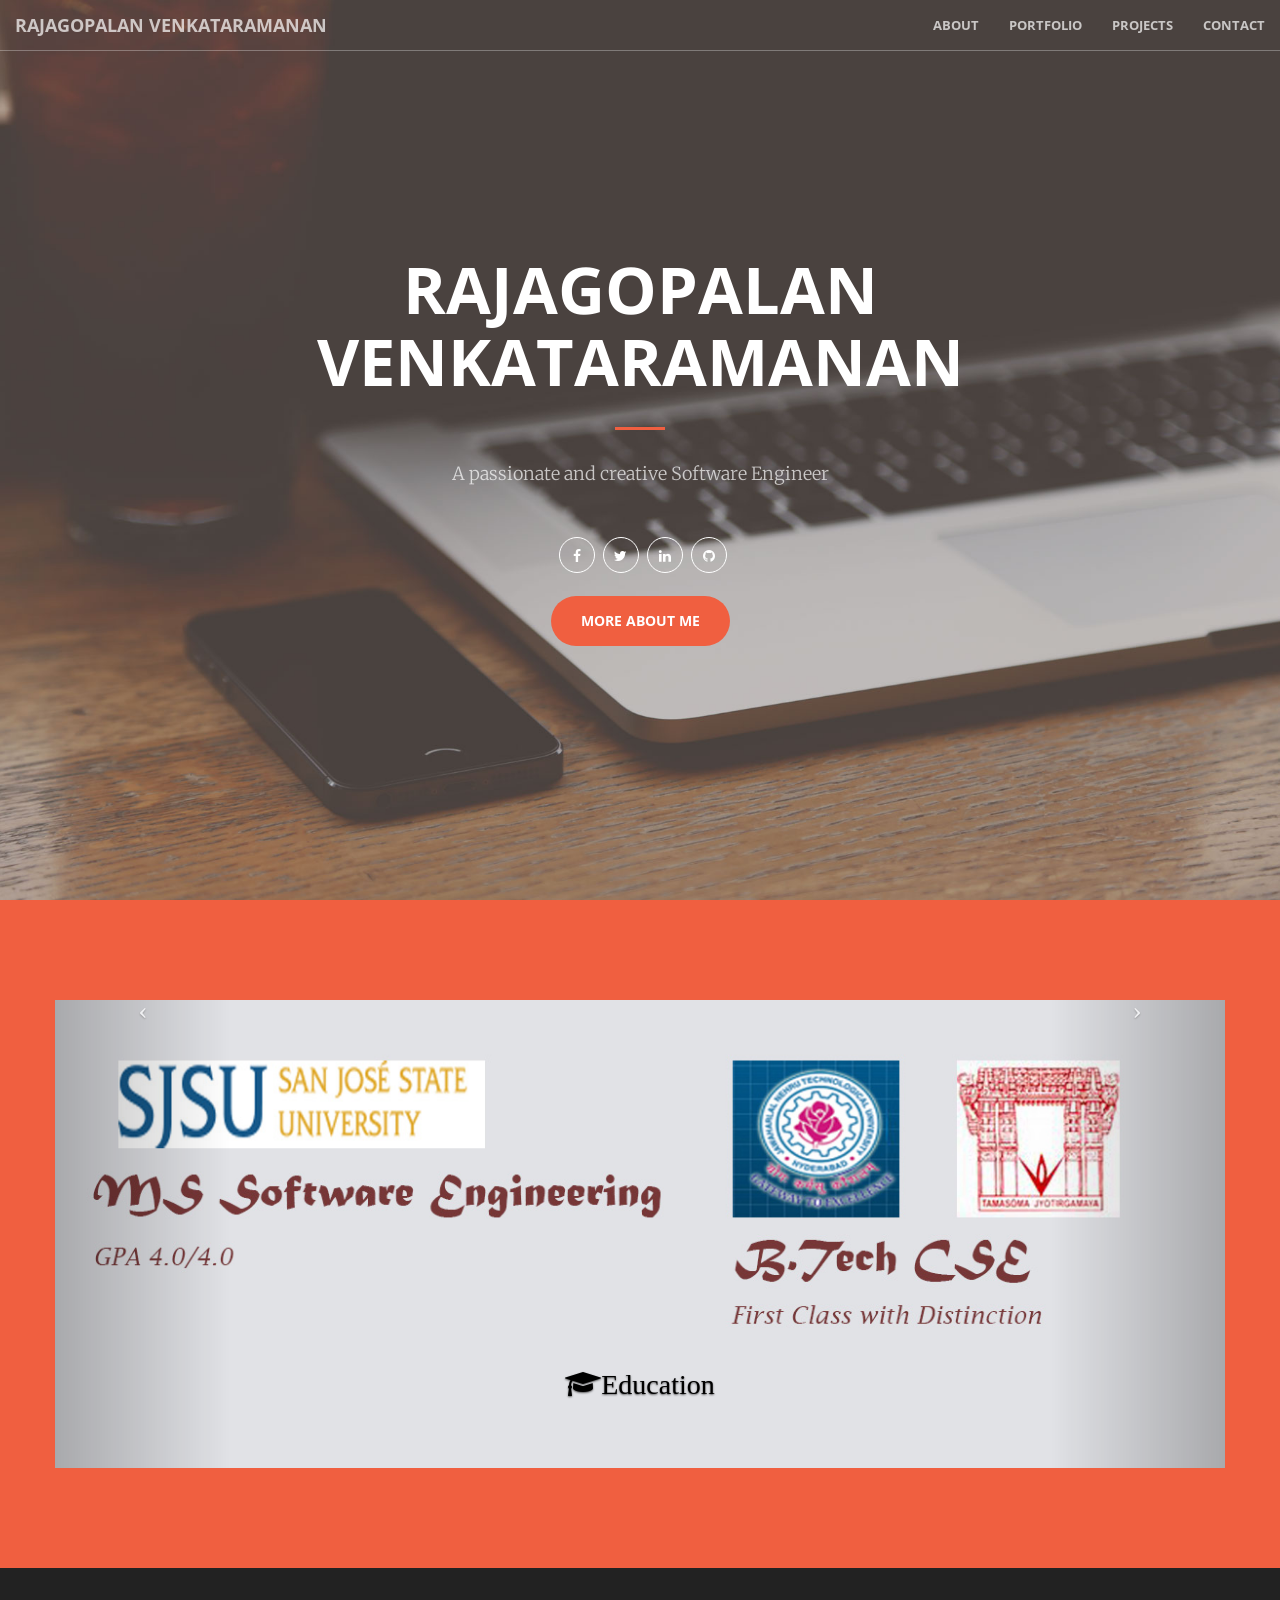
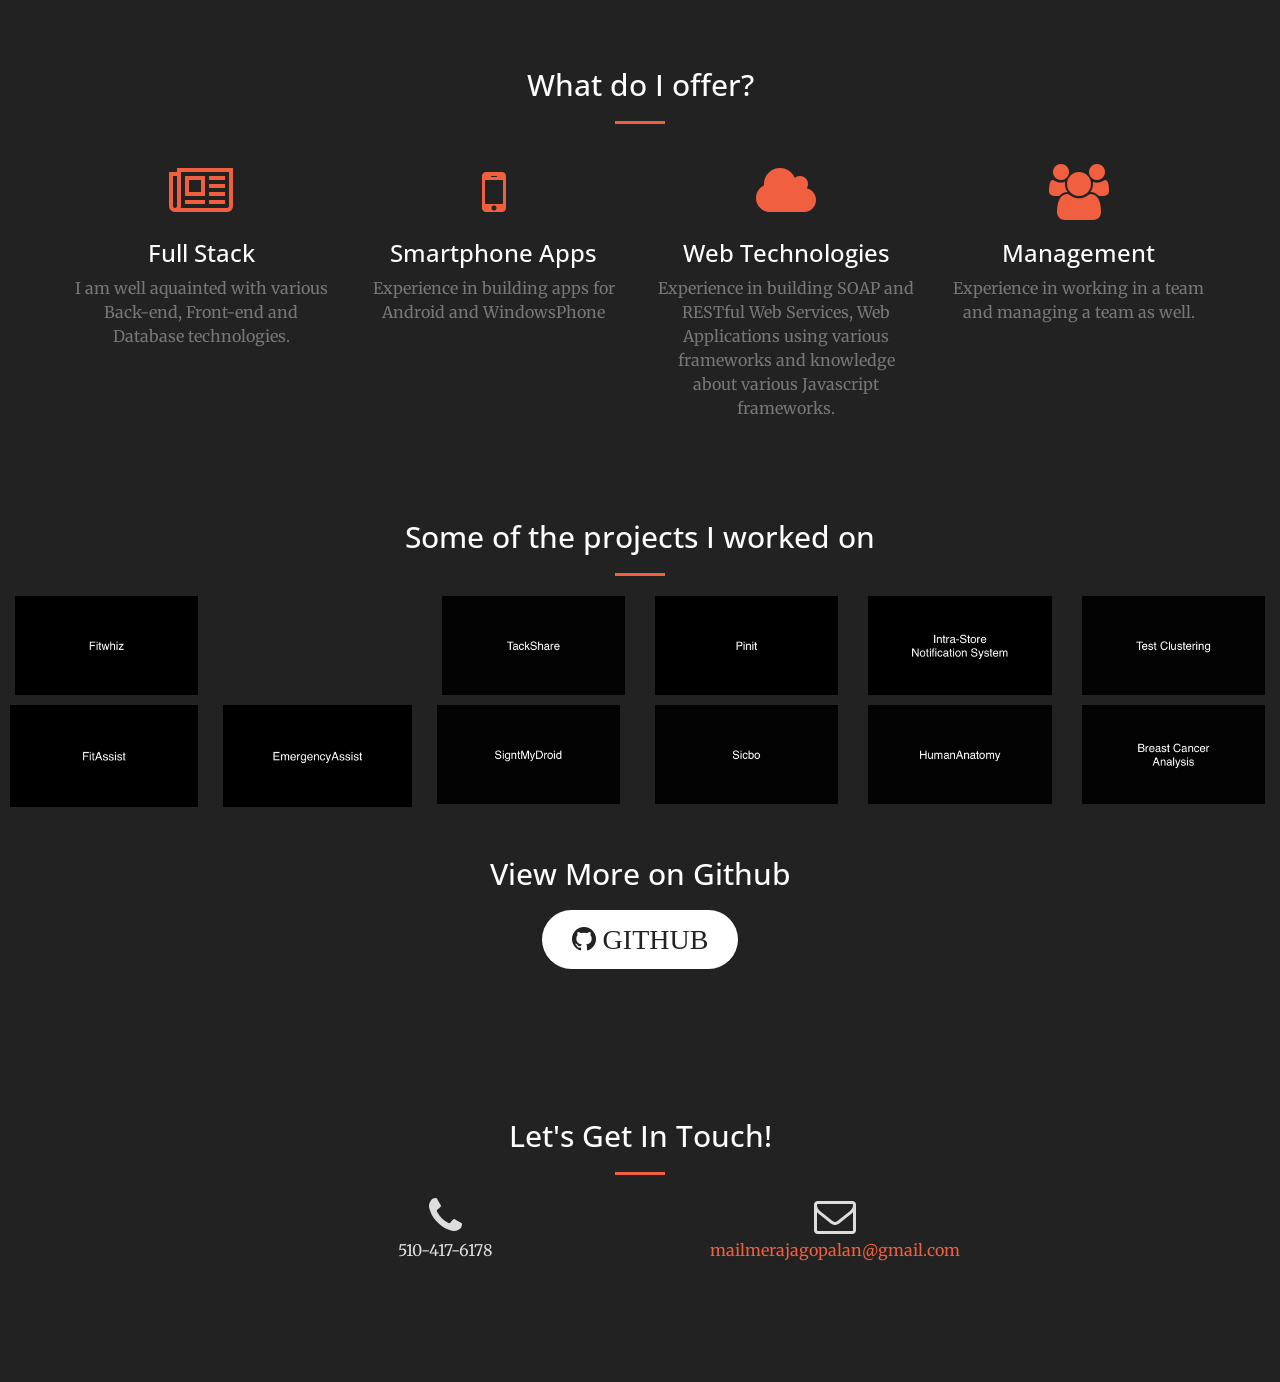
==== staging/index.html @ a541f589 "Re-designing the look and feed. Version 1" ====
<!DOCTYPE html>
<html lang="en">

<head>

    <meta charset="utf-8">
    <meta http-equiv="X-UA-Compatible" content="IE=edge">
    <meta name="viewport" content="width=device-width, initial-scale=1">
    <meta name="description" content="">
    <meta name="author" content="">

    <title>Rajagopalan Venkataramanan</title>

    <!-- Bootstrap Core CSS -->
    <link rel="stylesheet" href="css/bootstrap.min.css" type="text/css">
    <link rel="stylesheet" href="css/templatemo_style.css" type="text/css">
    <link rel="stylesheet" type="text/css" href="css/shadowbox.css">
    <script type="text/javascript" src="js/shadowbox.js"></script>
    <!-- Custom Fonts -->
    <link href='http://fonts.googleapis.com/css?family=Open+Sans:300italic,400italic,600italic,700italic,800italic,400,300,600,700,800' rel='stylesheet' type='text/css'>
    <link href='http://fonts.googleapis.com/css?family=Merriweather:400,300,300italic,400italic,700,700italic,900,900italic' rel='stylesheet' type='text/css'>
    <link rel="stylesheet" href="font-awesome/css/font-awesome.min.css" type="text/css">

    <!-- Plugin CSS -->
    <link rel="stylesheet" href="css/animate.min.css" type="text/css">

    <!-- Custom CSS -->
    <link rel="stylesheet" href="css/creative.css" type="text/css">

    <!-- HTML5 Shim and Respond.js IE8 support of HTML5 elements and media queries -->
    <!-- WARNING: Respond.js doesn't work if you view the page via file:// -->
    <!--[if lt IE 9]>
        <script src="https://oss.maxcdn.com/libs/html5shiv/3.7.0/html5shiv.js"></script>
        <script src="https://oss.maxcdn.com/libs/respond.js/1.4.2/respond.min.js"></script>
    <![endif]-->
    <script type="text/javascript">
    $(document).ready(function() {
        // Activate carousel
        $("#carousel-about").carousel();
    });
     </script>
    <script type="text/javascript">
        Shadowbox.init();
    </script>

</head>

<body id="page-top">

    <nav id="mainNav" class="navbar navbar-default navbar-fixed-top">
        <div class="container-fluid">
            <!-- Brand and toggle get grouped for better mobile display -->
            <div class="navbar-header">
                <button type="button" class="navbar-toggle collapsed" data-toggle="collapse" data-target="#bs-example-navbar-collapse-1">
                    <span class="sr-only">Toggle navigation</span>
                    <span class="icon-bar"></span>
                    <span class="icon-bar"></span>
                    <span class="icon-bar"></span>
                </button>
                <a class="navbar-brand page-scroll" href="#page-top">Rajagopalan Venkataramanan</a>
            </div>

            <!-- Collect the nav links, forms, and other content for toggling -->
            <div class="collapse navbar-collapse" id="bs-example-navbar-collapse-1">
                <ul class="nav navbar-nav navbar-right">
                    <li>
                        <a class="page-scroll" href="#about">About</a>
                    </li>
                    <li>
                        <a class="page-scroll" href="#services">Portfolio</a>
                    </li>
                    <li>
                        <a class="page-scroll" href="#portfolio">Projects</a>
                    </li>
                    <li>
                        <a class="page-scroll" href="#contact">Contact</a>
                    </li>
                </ul>
            </div>
            <!-- /.navbar-collapse -->
        </div>
        <!-- /.container-fluid -->
    </nav>

    <header>
        <div class="header-content">
            <div class="header-content-inner">
                <h1>Rajagopalan Venkataramanan</h1>
                <hr>
                <p>A passionate and creative Software Engineer</p>
                <div class="social-icons-footer">
                    <ul>
                        <li><a href="https://www.facebook.com/raj.vrg" target="new" class="fa fa-facebook"></a></li>
                        <li><a href="https://twitter.com/raj_vrg" target="new" class="fa fa-twitter"></a></li>
                        <li><a href="https://www.linkedin.com/in/kcvrgopal" target="new" class="fa fa-linkedin"></a></li>
                        <li><a href="https://github.com/kcvrgopal" target="new" class="fa fa-github"></a></li>
                    </ul>
                </div>
                <br>
                <a href="#about" class="btn btn-primary btn-xl page-scroll">More about me</a>
            </div>
        </div>
    </header>

    <section class="bg-primary" id="about">
        <div class="container">
            <div class="row">
                <!--<div class="col-lg-8 col-lg-offset-2 text-center">
                    <h2 class="section-heading">Something about me</h2>
                    <hr class="light">
                    <p class="text-faded">test</p>
                    <a href="#" class="btn btn-default btn-xl">Get Started!</a>
                </div>-->
                <!--  Carousel - consult the Twitter Bootstrap docs at
      http://twitter.github.com/bootstrap/javascript.html#carousel -->
                <div id="carousel-about" class="carousel slide"><!-- class of slide for animation -->
                    <div class="carousel-inner">
                        <div class="item active"><!-- class of active since it's the first item -->
                            <img src="./img/car1.jpg" alt="" />
                            <div class="carousel-caption">
                                <p style="color: #000000" class="fa fa-2x fa-graduation-cap">Education</p>
                            </div>
                        </div>
                        <div class="item">
                            <img src="./img/car2.jpg" alt="" />
                            <div class="carousel-caption">
                                <p style="color: #000000" class="fa fa-2x fa-briefcase">Professional Work</p>
                            </div>
                        </div>
                        <div class="item">
                            <img src="http://placehold.it/1200x480" alt="" />
                            <div class="carousel-caption">
                                <p>Technologies</p>
                            </div>
                        </div>
                        <div class="item">
                            <img src="http://placehold.it/1200x480" alt="" />
                            <div class="carousel-caption">
                                <p>Some more technologies</p>
                            </div>
                        </div>
                    </div><!-- /.carousel-inner -->
                    <!--  Next and Previous controls below
                          href values must reference the id for this carousel -->
                    <a class="carousel-control left" href="#carousel-about" data-slide="prev">&lsaquo;</a>
                    <a class="carousel-control right" href="#carousel-about" data-slide="next">&rsaquo;</a>
                </div><!-- /.carousel -->
            </div>
        </div>
    </section>

    <section id="services">
        <div class="container">
            <div class="row">
                <div class="col-lg-12 text-center">
                    <h2 class="section-heading">What do I offer?</h2>
                    <hr class="primary">
                </div>
            </div>
        </div>
        <div class="container">
            <div class="row">
                <div class="col-lg-3 col-md-6 text-center">
                    <div class="service-box">
                        <i class="fa fa-4x fa-newspaper-o wow bounceIn text-primary"></i>
                        <h3>Full Stack</h3>
                        <p class="text-muted">I am well aquainted with various Back-end, Front-end and Database technologies.</p>
                    </div>
                </div>
                <div class="col-lg-3 col-md-6 text-center">
                    <div class="service-box">
                        <i class="fa fa-4x  fa-mobile wow bounceIn text-primary" data-wow-delay=".1s"></i>
                        <h3>Smartphone Apps</h3>
                        <p class="text-muted">Experience in building apps for Android and WindowsPhone</p>
                    </div>
                </div>
                <div class="col-lg-3 col-md-6 text-center">
                    <div class="service-box">
                        <i class="fa fa-4x fa-cloud wow bounceIn text-primary" data-wow-delay=".2s"></i>
                        <h3>Web Technologies</h3>
                        <p class="text-muted">Experience in building SOAP and RESTful Web Services, Web Applications using various frameworks and knowledge about various Javascript frameworks.</p>
                    </div>
                </div>
                <div class="col-lg-3 col-md-6 text-center">
                    <div class="service-box">
                        <i class="fa fa-4x fa-users wow bounceIn text-primary" data-wow-delay=".3s"></i>
                        <h3>Management</h3>
                        <p class="text-muted">Experience in working in a team and managing a team as well. </p>
                    </div>
                </div>
            </div>
        </div>
    </section>

    <section class="no-padding" id="portfolio">
        <div class="container-fluid">
            <div class="row">
                <div class="col-lg-12 text-center">
                    <h2 class="section-heading">Some of the projects I worked on</h2>
                    <hr class="text-primary"/>
                </div>
            </div>
            <div class="row">
                <div class="col-lg-2 col-sm-3">
                    <a href="#fitwhiz" class="portfolio-box" rel="shadowbox">
                        <img src="img/portfolio/placeholder.gif" class="img-responsive" alt="">
                        <div class="portfolio-box-caption">
                            <div class="portfolio-box-caption-content">
                                <div class="project-category text-faded">
                                    Health Application
                                </div>
                                <div class="project-name">
                                    Fitwhiz
                                </div>
                            </div>
                        </div>
                    </a>
                </div>
                <div class="col-lg-2 col-sm-3">
                    <a href="#mooc" rel="shadowbox" class="portfolio-box">
                       <img src="img/portfolio/mooc.gif" class="img-responsive" alt="">
                        <div class="portfolio-box-caption">
                            <div class="portfolio-box-caption-content">
                                <div class="project-category text-faded">
                                    Enterprise Software
                                </div>
                                <div class="project-name">
                                    MOOC
                                </div>
                            </div>
                        </div>
                    </a>
                </div>
                <div class="col-lg-2 col-sm-3">
                    <a rel="shadowbox" href="#tackshare" class="portfolio-box">
                        <img src="img/portfolio/tackshare.png" class="img-responsive" alt="">
                        <div class="portfolio-box-caption">
                            <div class="portfolio-box-caption-content">
                                <div class="project-category text-faded">
                                    Web Application
                                </div>
                                <div class="project-name">
                                    TackShare
                                </div>
                            </div>
                        </div>
                    </a>
                </div>
                <div class="col-lg-2 col-sm-3">
                    <a rel="shadowbox" href="#pinit" class="portfolio-box">
                        <img src="img/portfolio/pinit.gif" class="img-responsive" alt="">
                        <div class="portfolio-box-caption">
                            <div class="portfolio-box-caption-content">
                                <div class="project-category text-faded">
                                    Web Service
                                </div>
                                <div class="project-name">
                                    Pinit
                                </div>
                            </div>
                        </div>
                    </a>
                </div>
                <div class="col-lg-2 col-sm-3">
                    <a rel="shadowbox" href="#isns" class="portfolio-box">
                        <img src="img/portfolio/isns.gif" class="img-responsive" alt="">
                        <div class="portfolio-box-caption">
                            <div class="portfolio-box-caption-content">
                                <div class="project-category text-faded">
                                    Web Application
                                </div>
                                <div class="project-name">
                                    ISNS
                                </div>
                            </div>
                        </div>
                    </a>
                </div>
                <div class="col-lg-2 col-sm-3">
                    <a rel="shadowbox" href="#cluster" class="portfolio-box">
                        <img src="img/portfolio/cluster.png" class="img-responsive" alt="">
                        <div class="portfolio-box-caption">
                            <div class="portfolio-box-caption-content">
                                <div class="project-category text-faded">
                                    Data Analytics
                                </div>
                                <div class="project-name">
                                    Text Clustering Analysis and Evaluation
                                </div>
                            </div>
                        </div>
                    </a>
                </div>
            </div>

            <div class="row" style="padding-top: 1rem">
                <div class="col-lg-2 col-sm-3" style="padding-left: 1rem">
                    <a rel="shadowbox" href="#fitassist" class="portfolio-box">
                        <img src="img/portfolio/fitassist.gif" class="img-responsive" alt="">
                        <div class="portfolio-box-caption">
                            <div class="portfolio-box-caption-content">
                                <div class="project-category text-faded">
                                    Smartphone App
                                </div>
                                <div class="project-name">
                                    FitAssit
                                </div>
                            </div>
                        </div>
                    </a>
                </div>
                <div class="col-lg-2 col-sm-3" style="padding-left: 1rem">
                    <a rel="shadowbox" href="#emergencyassist" class="portfolio-box">
                        <img src="img/portfolio/EmergencyAssist.gif" class="img-responsive" alt="">
                        <div class="portfolio-box-caption">
                            <div class="portfolio-box-caption-content">
                                <div class="project-category text-faded">
                                    Smartphone App
                                </div>
                                <div class="project-name">
                                    EmergencyAssist
                                </div>
                            </div>
                        </div>
                    </a>
                </div>
                <div class="col-lg-2 col-sm-3 project-box">
                    <a rel="shadowbox" href="#sightmydroid" class="portfolio-box">
                        <img src="img/portfolio/SightMyDroid.png" class="img-responsive" alt="">
                        <div class="portfolio-box-caption">
                            <div class="portfolio-box-caption-content">
                                <div class="project-category text-faded">
                                    Smartphone App
                                </div>
                                <div class="project-name">
                                    SightMyDroid
                                </div>
                            </div>
                        </div>
                    </a>
                </div>
                <div class="col-lg-2 col-sm-3">
                    <a rel="shadowbox" href="#sicbo" class="portfolio-box">
                        <img src="img/portfolio/sicbo.png" class="img-responsive" alt="">
                        <div class="portfolio-box-caption">
                            <div class="portfolio-box-caption-content">
                                <div class="project-category text-faded">
                                    Game
                                </div>
                                <div class="project-name">
                                    Sicbo
                                </div>
                            </div>
                        </div>
                    </a>
                </div>
                <div class="col-lg-2 col-sm-3">
                    <a rel="shadowbox" href="#anatomy" class="portfolio-box">
                        <img src="img/portfolio/humananatomy.png" class="img-responsive" alt="">
                        <div class="portfolio-box-caption">
                            <div class="portfolio-box-caption-content">
                                <div class="project-category text-faded">
                                    Web Application
                                </div>
                                <div class="project-name">
                                    HumanAnatomy
                                </div>
                            </div>
                        </div>
                    </a>
                </div>
                <div class="col-lg-2 col-sm-3">
                    <a rel="shadowbox" href="#cancer" class="portfolio-box">
                        <img src="img/portfolio/cancer.png" class="img-responsive" alt="">
                        <div class="portfolio-box-caption">
                            <div class="portfolio-box-caption-content">
                                <div class="project-category text-faded">
                                    Data Analytics
                                </div>
                                <div class="project-name">
                                    Breast Cancer Analysis
                                </div>
                            </div>
                        </div>
                    </a>
                </div>
            </div>
        </div>
    </section>
    <div id="fitwhiz" style="display: none">
         <div class="project-desc-text"> <article>The main goal of the project is to provide a cost-effective solution using wearable&#39s to improve the patient&#39s health. This project also aims to establish a relationship between patient and doctor, so that, doctors can keep track of the patient&#39s health and provide better medical solutions. This project will help patients to improve their health, based on the predictions made by analyzing on the socioeconomic, WHO, and patient family background.</article>
         </div>
        <div class="project-desc-button"> <a class="btn btn-danger btn-lg" href="https://github.com/Harishwar/CMPE295-Project" target="_blank"><span class="glyphicon glyphicon-link" style="color: #ffffff">Source</span></a>
        </div>
    </div>
    <div id="mooc" style="display: none">
        <div class="project-desc-text"> <article><span style="line-height: 1.5;">This project focuses on communication performance, overlay network flexibility, leader election, and Job bidding in a MOOC.&nbsp;</span><br><span style="line-height: 1.5;">Developed code for performing Leader Election using LCR algorithm.&nbsp;</span><br><span style="line-height: 1.5;">Designed and implemented the code for intra-cluster Job Bidding and the case of intra-cluster node failure.&nbsp;</span><br><span style="line-height: 1.5;">Developed a client in python, to absorb the functionalities of the MOOC.</span><br><span style="line-height: 1.5;">Technologies: Java, Netty, MongoDB, Protobuf, python&nbsp;</span><br>
        </article>
        </div>
        <div class="project-desc-button"> <a class="btn btn-danger btn-lg" href="https://github.com/Harishwar/CMPE295-Project" target="_blank"><span class="glyphicon glyphicon-link" style="color: #ffffff">Source</span></a>
        </div>
    </div>
    <div id="fitassist" style="display: none">
        <div class="project-desc-text"> <article><span style="line-height: 1.5;">The Goal of FitAssist is to provide a user a comprehensive fitness tracker application accompanied by a simple user interface. FitAssist takes the basic user specific information and computes the values for various measures of their body. FitAssist also features an activity tracker especially, a step counter which also calculates the number of calories burned for the steps taken. The Application features both indoor and outdoor activities tracker for reliable performance. Indoor tracker uses hardware sensors and outdoor uses maps and GPS. FitAssist provides a user with his summary with an intuitive live tile updated periodically and toast notifications.&nbsp;</span><br><span style="line-height: 1.5;">Technologies: Windowsphone 8, Parse, SQLite</span><br>
        </article>
        </div>
        <div class="project-desc-button"> <a class="btn btn-danger btn-lg" href="https://github.com/Harishwar/CMPE295-Project" target="_blank"><span class="glyphicon glyphicon-link" style="color: #ffffff">Source</span></a>
        </div>
    </div>
    <div id="emergencyassist" style="display: none">
        <div class="project-desc-text"> <article><span style="line-height: 1.5;">The focus of Emergency Assist, an Android application is to help users stay connected in case of an emergency. User in any emergency situations can tap a button to send his location to his emergency contacts. He/she can also send his camera capture with location by just shaking the device or just tapping a button. A user can store his/her medical information and can access it back using a lockscreen or homescreen widget. The user&#39s emergency contacts can also track the user by just sending an access code the user&#39s mobile device.&nbsp;</span><br><span style="line-height: 1.5;">Technologies: Android, SQLite, Parse</span><br><span style="line-height: 1.5;"></span><br>
        </article>
        </div>
        <div class="project-desc-button"> <a class="btn btn-danger btn-lg" href="https://github.com/Harishwar/CMPE295-Project" target="_blank"><span class="glyphicon glyphicon-link" style="color: #ffffff">Source</span></a>
        </div>
    </div>
    <div id="cancer" style="display: none">
        <div class="project-desc-text"> <article><span style="line-height: 1.5;">As a part of the project, the breast cancer dataset from Wisconsin was analyzed and a decision tree was developed using R, to predict a particular combination of entries for Malignant or Benign type tumor. The data was visualized using HighCharts, Google Charts, Tableau and Word Cloud.</span><br>
        </article>
        </div>
        <div class="project-desc-button"> <a class="btn btn-danger btn-lg" href="https://github.com/Harishwar/CMPE295-Project" target="_blank"><span class="glyphicon glyphicon-link" style="color: #ffffff">Source</span></a>
        </div>
    </div>
    <div id="cluster" style="display: none">
        <div class="project-desc-text"> <article><span style="line-height: 1.5;">The primary purpose of the project is to focus on investigating the relative effectiveness of various dimensionality reduction techniques for text clustering.The steps followed were&nbsp;</span><br><span style="line-height: 1.5;">Designed and developed the module for pre-processing the input (Tokenization, Stopwords Removal, Porter-Stemming)</span><br><span style="line-height: 1.5;">Calculated the frequency count and cosine similarity between the terms</span><br><span style="line-height: 1.5;">Implemented CHI, CHIR and MI feature selection algorithms</span><br><span style="line-height: 1.5;">Implemented both tf and tf x idf weighting factor for Vector Space ModelK-Means clustering algorithm.</span><br><span style="line-height: 1.5;">Developed module for Calculating Precision, Recall and F-Measure.</span><br><span style="line-height: 1.5;">In the project, CHI, CHIR and MI techniques were evaluated for both tf and tf x idf as weighting factors and the value of F-Measure was recorded and the results were presented in the form of graphs.</span><br><span style="line-height: 1.5;">Technologies / Techniques: Perl, Text Clustering, Stemming</span><br>
        </article>
        </div>
        <div class="project-desc-button"> <a class="btn btn-danger btn-lg" href="https://github.com/Harishwar/CMPE295-Project" target="_blank"><span class="glyphicon glyphicon-link" style="color: #ffffff">Source</span></a>
        </div>
    </div>
    <div id="isns" style="display: none">
        <div class="project-desc-text"> <article><span style="line-height: 1.5;">The focus of the project is to build an efficient Store Management System in order to eliminate the cross communications and delay.
                        Developed an API for user registration and login validation.
                        Developed an API for getting the list of all users in the department and displaying them on the web application.
                        Developed an API for deleting a user and designed user interface.
                        Designed and implemented the Department wide notifications using STOMP messaging protocol and web sockets.
                        Technologies: RESTful web services, STOMP, JAVA, MongoDB, DropWizard framework.</span></article>
        </div>
        <div class="project-desc-button"> <a class="btn btn-danger btn-lg" href="https://github.com/Harishwar/CMPE295-Project" target="_blank"><span class="glyphicon glyphicon-link" style="color: #ffffff">Source</span></a>
        </div>
    </div>
    <div id="sicbo" style="display: none">
        <div class="responsive-video"> <iframe width="560" height="315" src="https://www.youtube.com/embed/8NODhj_WP4E" frameborder="0"></iframe></div>
    </div>
    <div id="anatomy" style="display: none">
        <div class="project-desc-text"> <article><span style="line-height: 1.5;">The focus of the project is to learn about the working of WebGL and responsive web. As a part of learning process, an informational website was developed, which renders 3D human body using WebGl as well as using 3JS framework and also a note taker using Anatorious JS which helps to take notes over the displayed human skeleton </span><br>
        </article>
        </div>
        <div class="project-desc-button"> <a class="btn btn-danger btn-lg" href="https://github.com/Harishwar/CMPE295-Project" target="_blank"><span class="glyphicon glyphicon-link" style="color: #ffffff">Source</span></a>
        </div>
    </div>
    <div id="sightmydroid" style="display: none">
        <div class="project-desc-text"> <article>Technologies: Android, SQLite&nbsp;<br>SightMyDroid is a very simple and easy to use tool, which assists a user by providing his/her device&#39s location remotely through sms. User can set some code of his choice in the application. Once the code has been set, All the user has to do to get his device&#39s location is to simply text the code he/she has set initially to his device from any mobile phone using sms. SightMyDroid replies back to the user with the device&#39s location using sms.Working of the Application:<ul><li> User is prompted to create a PIN on the first launch of the application. Once the PIN is set, he/she is prompted to set an access code of his choice which serves as the key for finding his device.</li><li> Once the PIN and Code are set, User can send a sms to his/her device with the code.</li><li> The User gets back a sms from his device with the device&#39s location.</li></ul>
        </article>
        </div>
        <div class="project-desc-button"> <a class="btn btn-danger btn-lg" href="https://github.com/Harishwar/CMPE295-Project" target="_blank"><span class="glyphicon glyphicon-link" style="color: #ffffff">Source</span></a>
        </div>
    </div>
    <div id="tackshare" style="display: none">
        <div class="project-desc-text"> <article><span style="line-height: 1.5;">TackShare is a Pinterest like web application. Features of TackShare include:</span><br><span style="line-height: 1.5;">Creating, editing and deleting tacks, Creating public or private boards and deleting board, follow/unfollow users, share / unshare a board, search by boards, users or tags. TackShare is hosted on ec2 at TackShare.com</span><br><span style="line-height: 1.5;">Technologies: DJango, Python, MongoDB</span><br>
        </article>
        </div>
        <div class="project-desc-button"> <a class="btn btn-danger btn-lg" href="https://github.com/Harishwar/CMPE295-Project" target="_blank"><span class="glyphicon glyphicon-link" style="color: #ffffff">Source</span></a>
        </div>
    </div>
    <div id="pinit" style="display: none">
        <div class="project-desc-text"> <article><span style="line-height: 1.5;">The focus of the project is to build public APIs for a web application like Pinterest using RESTful web services. The APIs include creation of pin, deletion of pin, getting a single or all public pins, create board, delete board, get a single or all boards, user registration, user login, getting user information, attaching a pin to board and adding or deleting comments.</span><br><span style="line-height: 1.5;">Software/ Technologies used: Python, Bottle Framework, CouchDB, cURL, Rest Console</span><br>
        </article>
        </div>
        <div class="project-desc-button"> <a class="btn btn-danger btn-lg" href="https://github.com/Harishwar/CMPE295-Project" target="_blank"><span class="glyphicon glyphicon-link" style="color: #ffffff">Source</span></a>
        </div>
    </div>

    <aside class="bg-dark">
        <div class="container text-center">
            <div class="call-to-action">
                <h2>View More on Github</h2>
                <a href="https://github.com/kcvrgopal" target="new" class="btn btn-default btn-xl wow tada"><span class="fa fa-2x fa-github"> Github</span></a>
            </div>
        </div>
    </aside>

    <section id="contact">
        <div class="container">
            <div class="row">
                <div class="col-lg-8 col-lg-offset-2 text-center">
                    <h2 class="section-heading">Let's Get In Touch!</h2>
                    <hr class="primary">
                  <!--  <p>Ready to start your next project with us? That's great! Give us a call or send us an email and we will get back to you as soon as possible!</p>
                --></div>
                <div class="col-lg-4 col-lg-offset-2 text-center">
                    <i class="fa fa-phone fa-3x wow bounceIn"></i>
                    <p>510-417-6178</p>
                </div>
                <div class="col-lg-4 text-center">
                    <i class="fa fa-envelope-o fa-3x wow bounceIn" data-wow-delay=".1s"></i>
                    <p><a href="mailto:mailmerajagopalan@gmail.com">mailmerajagopalan@gmail.com</a></p>
                </div>
            </div>
        </div>
    </section>

    <!-- jQuery -->
    <script src="js/jquery.js"></script>

    <!-- Bootstrap Core JavaScript -->
    <script src="js/bootstrap.min.js"></script>

    <!-- Plugin JavaScript -->
    <script src="js/jquery.easing.min.js"></script>
    <script src="js/jquery.fittext.js"></script>
    <script src="js/wow.min.js"></script>

    <!-- Custom Theme JavaScript -->
    <script src="js/creative.js"></script>

</body>

</html>
---- staging/css/templatemo_style.css ----
/*-----------------------------------------------------------------------------------*/
/*	GENERAL
/*-----------------------------------------------------------------------------------*/
.project-link{ padding-left: 15px; float: none;
    margin: 0 auto;}

body { font: 14px/23px 'Dosis', Arial, sans-serif; -webkit-font-smoothing: antialiased; word-wrap: break-word; color: #dddddd; background-color: #222222; }

a { -webkit-transition: all 0.1s ease-in-out; -moz-transition: all 0.1s ease-in-out; -ms-transition: all 0.1s ease-in-out; -o-transition: all 0.1s ease-in-out; transition: all 0.1s ease-in-out; }

input::-moz-focus-inner { border: 0; }

a:hover, a:active, a:focus { text-decoration: none; outline: none; }

h1, h2, h3, h4, h5, h6 { font-family: 'Dosis', serif; color: white; }

.main-content { margin-top: 80px; }

.content { background-color: rgba(0, 0, 0, 0.7); }

.content { display: none; }

.page-header { padding: 20px 30px; margin: 0; border-bottom: 1px solid #a71e2b; }

.page-title { font-size: 20px; text-transform: uppercase; margin: 0; }

.content-inner { padding: 30px; }

.main-content { position: relative; z-index: 9999; }

.bg-image { position: fixed; top: 0; left: 0; background-image: url(../images/bg-homepage.jpg); background-repeat: no-repeat; background-attachment: fixed; background-size: cover; width: 100%; height: 100%; z-index: 8; }

.overlay-bg { background-image: url(../images/pattern.png); background-color: rgba(0, 0, 0, 0.4); position: fixed; top: 0; left: 0; width: 100%; min-height: 100%; z-index: 9; }

.language-select { text-align: right; position: relative; z-index: 9999; top: 30px; }

select { background-image: url("../images/select-arrow.png"); background-repeat: no-repeat; background-position: right center; outline: 0; border: 0; background-color: black; color: white; width: 180px; padding: 0 5px; font-size: 13px; height: 30px; line-height: 30px; box-shadow: none; -webkit-box-shadow: 0 0 0 0; -moz-box-shadow: 0 0 0 0; box-shadow: 0 0 0 0; -webkit-appearance: none; -moz-appearance: none; appearance: none; text-indent: 0.01px; text-overflow: ''; }
select::-ms-expand { display: none; }

@-moz-document url-prefix() { select { padding-top: 5px; line-height: 30px; } }
.widget-title { font-size: 16px; margin: 0 0 25px 0; font-weight: 600; text-transform: uppercase; }

/*------------------------------------------------------
	HomePage Styling 
--------------------------------------------------------*/
.homepage { text-align: center; margin: 0 auto; }

.portfolio-item { overflow: hidden; margin-left: auto; margin-right: auto; margin-bottom: 30px; position: relative; border: 3px solid rgba(0, 0, 0, 0.4); width: 200px; height: 200px; }
.portfolio-item img { height: 100%; overflow: hidden; }
.portfolio-item .overlay { background-color: rgba(0, 0, 0, 0.5); position: absolute; top: 0; left: 0; width: 100%; height: 100%; opacity: 0; visibility: hidden; -webkit-transition: all 0.2s ease-in-out; -moz-transition: all 0.2s ease-in-out; -ms-transition: all 0.2s ease-in-out; -o-transition: all 0.2s ease-in-out; transition: all 0.2s ease-in-out; }
.portfolio-item .overlay a { position: absolute; width: 40px; height: 40px; background-color: #a71e2b; text-align: center; line-height: 40px; color: white; top: 50%; left: 50%; margin: -20px 0 0 -20px; }
.portfolio-item:hover .overlay { opacity: 1; visibility: visible; }

/*------------------------------------------------------
	About Us Styling 
--------------------------------------------------------*/
.progress-bar { background-color: #a71e2b; text-transform: uppercase; line-height: 20px; }

.progress { box-shadow: none; background-color: #d4d4d4; -webkit-border-radius: 0; border-radius: 0; }

.our-team { margin-top: 40px; }

.member-thumb { overflow: hidden; }
.member-thumb img { width: 100%; height: auto; }

.member-infos { background-color: white; padding: 20px; text-align: center; }

.member-name { margin: 0 0 10px 0; color: #222222; text-transform: uppercase; }

.member-role { font-size: 13px; color: #6f6f6f; }

.member-desc { margin: 20px 0; color: #555555; }

.member-social li { display: inline; margin: 0 2px; }
.member-social li a { color: #626262; width: 26px; height: 26px; text-align: center; line-height: 26px; -webkit-border-radius: 3px; border-radius: 3px; }
.member-social li a:hover { background-color: #dddddd; }

/*------------------------------------------------------
	Gallery Styles 
--------------------------------------------------------*/
#Grid .mix { display: none; opacity: 0; vertical-align: top; }

.gallery-thumb { overflow: hidden; margin-top: 30px; position: relative; }
.gallery-thumb img { width: 100%; height: auto; }
.gallery-thumb .overlay-g { position: absolute; width: 100%; height: 100%; background-color: rgba(0, 0, 0, 0.5); top: 0; left: 0; visibility: hidden; opacity: 0; -webkit-transition: all 0.2s ease-in-out; -moz-transition: all 0.2s ease-in-out; -ms-transition: all 0.2s ease-in-out; -o-transition: all 0.2s ease-in-out; transition: all 0.2s ease-in-out; }
.gallery-thumb .overlay-g a { position: absolute; width: 40px; height: 40px; background-color: #a71e2b; text-align: center; line-height: 40px; color: white; top: 50%; left: 50%; margin: -20px 0 0 -20px; }

.gallery-item:hover .overlay-g { visibility: visible; opacity: 1; }

.gallery-content { padding: 20px; background-color: white; }

.gallery-category { color: #626262; }

.gallery-title { color: #222222; margin: 0 0 10px 0; }

.filter-work { text-align: right; width: 180px; position: relative; }

.toggle-filter { width: 180px; height: 40px; background-color: black; display: inline-block; text-align: left; line-height: 40px; padding-left: 15px; color: white; position: relative; }
.toggle-filter:hover { color: white; }
.toggle-filter:after { font-family: 'FontAwesome'; content: '\f107'; width: 40px; height: 40px; background-color: #a71e2b; display: inline-block; text-align: center; position: absolute; top: 0; right: 0; }

.filter-controls { margin-left: -1px !important; position: absolute; top: 100%; right: 0; display: none; width: 180px; z-index: 9999; }
.filter-controls li { width: 100%; height: 40px; line-height: 40px; background-color: rgba(0, 0, 0, 0.95); padding: 0 15px; text-align: left; border-top: 1px solid #222222; cursor: pointer; }

/*------------------------------------------------------
	Services Styles 
--------------------------------------------------------*/
.services .service { margin-top: 30px; overflow: hidden; background-color: white; }

.services .header { position: relative; height: 60px; }

.services .header .header-bg { position: absolute; width: 60px; height: 60px; z-index: 2; }

.services .header .service-header { position: absolute; z-index: 3; width: 100%; }

.services .header .service-header .icon { width: 60px; position: relative; float: left; line-height: 60px; height: 60px; text-align: center; }
.services .header .service-header .icon i { font-size: 18px; }

.services .header .service-header h4 { float: left; line-height: 60px; margin: 0; padding: 0 15px; color: #222222; }
.services .header .service-header h4.active { color: white; }

.services .body { padding: 20px; color: #3c3c3c; overflow: hidden; }

.services .header .header-bg { background: #a71e2b; }

/*------------------------------------------------------
	Contact Page Styles 
--------------------------------------------------------*/
.contact-form input { width: 100%; padding: 7px 10px; outline: 0; border: 0; }

textarea { outline: 0; border: 0; padding: 10px; }

label { font-weight: normal; }

.contact-form { margin-top: 30px; }
.contact-form input { margin-bottom: 20px; height: 40px; }

.full-row textarea { width: 100%; }

input.mainBtn { background-color: #a71e2b; color: white; border: 0; outline: 0; margin-top: 20px; padding: 7px 12px; text-transform: uppercase; }

.our-location li { line-height: 28px; }
.our-location li span { color: #a71e2b; margin-right: 10px; }
.our-location li span i { margin-right: 10px; }
.our-location li a { color: white; }

.google-map { margin-top: 30px; }

.contact-map { width: 100%; overflow: hidden; }

/*-----------------------------------------------------------------------------------*/
/*	BOOTSTRAP OVERRIDING
/*-----------------------------------------------------------------------------------*/
.progess-bars, .member-social, .filter-controls, .our-location, .menu, .main_menu, .social-icons-footer ul { padding: 0; margin: 0; list-style: none; }

/*-----------------------------------------------------------------------------------*/
/*	HEADER
/*-----------------------------------------------------------------------------------*/
.templatemo_logo { text-align: center; margin-bottom: 40px; overflow: hidden; }

/* .main_menu { position: fixed; } */

.menu li { width: 120px; height: 120px; margin-bottom: 3px; background-color: rgba(0, 0, 0, 0.7); text-align: center; }
.menu li a { width: 70px; height: 70px; color: white; line-height: 72px; border: 1px solid rgba(255, 255, 255, 0.5); display: inline-block; margin: 5px auto 0 auto; -webkit-border-radius: 45px; border-radius: 45px; text-align: center; }
.menu li a:hover { border-color: white; }
.menu li a i { text-align: center; margin: 0 !important; font-size: 24px; }

.tooltip { font-size: 16px; width: 120px; }

.responsive-navigation { position: relative; z-index: 99999; }

.menu-toggle-btn { width: 100%; height: 60px; background-color: #a71e2b; display: block; color: white; text-align: center; }
.menu-toggle-btn:hover { color: white; }
.menu-toggle-btn i { line-height: 60px; }

.responsive_menu { display: none; position: relative; width: 100%; }

.main_menu li { padding: 20px; background-color: rgba(0, 0, 0, 0.7); border-bottom: 1px solid #333333; }
.main_menu li:last-child { border-bottom: 0px; }
.main_menu li a { color: #999999; display: block; font-size: 18px; }
.main_menu li a:hover { color: white; }
.main_menu li a i { margin-right: 15px; }

/*-----------------------------------------------------------------------------------*/
/*	SLIDER
/*-----------------------------------------------------------------------------------*/
/*-----------------------------------------------------------------------------------*/
/*	FOOTER
/*-----------------------------------------------------------------------------------*/
.site-footer { margin: 40px 0; padding: 15px 0; }

.copyright-text { color: white; }
.copyright-text a { color: white; }

.social-icons-footer { text-align: center; }
.social-icons-footer ul li { display: inline; margin-left: 5px; }
.social-icons-footer ul a { color: white; width: 36px; height: 36px; border: 1px solid white; -webkit-border-radius: 18px; border-radius: 18px; text-align: center; line-height: 36px; }
.social-icons-footer ul a:hover { background-color: white; color: #222222; }

/********************************
IPAD LANDSCAPE (1024x768)
********************************/
@media only screen and (max-width: 1200px) { .main-content { margin-top: 60px; }
  .main_menu { position: relative; } }
/********************************
IPAD PORTRAIT (768x1024)
********************************/
@media only screen and (max-width: 960px) { .site-footer, .social-icons-footer { text-align: center; }
  .portfolio-item { height: auto; }
  .portfolio-item img { width: 100%; height: auto; }
  .team-member { margin-bottom: 30px; }
  .information { margin-top: 60px; }
  .portfolio-item { width: auto; }
  .main-menu { position: relative; } }
/********************************
IPHONE 4-4S-5 LANDSCAPE (568x320)
********************************/
/********************************
IPHONE 4-4S-5 PORTRAIT (320x568)
********************************/
@media only screen and (max-width: 450px) { .templatemo_logo img { width: 100%; height: auto; } }
---- staging/css/shadowbox.css ----
#sb-title-inner,#sb-info-inner,#sb-loading-inner,div.sb-message{font-family:"HelveticaNeue-Light","Helvetica Neue",Helvetica,Arial,sans-serif;font-weight:200;color:#fff;}
#sb-container{position:fixed;margin:0;padding:0;top:0;left:0;z-index:999;text-align:left;visibility:hidden;display:none;}
#sb-overlay{position:relative;height:100%;width:100%;}
#sb-wrapper{position:absolute;visibility:hidden;width:100px;}
#sb-wrapper-inner{position:relative;border:1px solid #dcdcdc;overflow:hidden;height:100px;}
#sb-body{position:relative;height:100%;}
#sb-body-inner{position:absolute;height:100%;width:100%;color: #000000}
#sb-player.html{height:100%;overflow:auto;}
#sb-body img{border:none;}
#sb-loading{position:relative;height:100%;}
#sb-loading-inner{position:absolute;font-size:14px;line-height:24px;height:24px;top:50%;margin-top:-12px;width:100%;text-align:center;}
#sb-loading-inner span{background:url(loading.gif) no-repeat;padding-left:34px;display:inline-block;}
#sb-body,#sb-loading{background-color:lightgrey; opacity: 0.85}
#sb-title,#sb-info{position:relative;margin:0;padding:0;overflow:hidden;}
#sb-title,#sb-title-inner{height:26px;line-height:26px;}
#sb-title-inner{font-size:16px;}
#sb-info,#sb-info-inner{height:20px;line-height:20px;}
#sb-info-inner{font-size:12px;}
#sb-nav{float:right;height:16px;padding:2px 0;width:45%;}
#sb-nav a{display:block;float:right;height:16px;width:16px;margin-left:3px;cursor:pointer;background-repeat:no-repeat;}
#sb-nav-close{background-image:url(close.png);}
#sb-nav-next{background-image:url(next.png);}
#sb-nav-previous{background-image:url(previous.png);}
#sb-nav-play{background-image:url(play.png);}
#sb-nav-pause{background-image:url(pause.png);}
#sb-counter{float:left;width:45%;}
#sb-counter a{padding:0 4px 0 0;text-decoration:none;cursor:pointer;color:#fff;}
#sb-counter a.sb-counter-current{text-decoration:underline;}
div.sb-message{font-size:12px;padding:10px;text-align:center;}
div.sb-message a:link,div.sb-message a:visited{color:#fff;text-decoration:underline;}
---- staging/css/creative.css ----
/*!
 * Start Bootstrap - Creative Bootstrap Theme (http://startbootstrap.com)
 * Code licensed under the Apache License v2.0.
 * For details, see http://www.apache.org/licenses/LICENSE-2.0.
 */
.responsive-video {
    position: relative;
    padding-bottom: 56.25%;
    padding-top: 60px; overflow: hidden;
}


.responsive-video iframe,
.responsive-video object,
.responsive-video embed {
    position: absolute;
    top: 0;
    left: 0;
    width: 100%;
    height: 100%;
}
.project-box{
    padding-right: 2rem;
    padding-left: 10px;
}
.project-desc-text{
    position: relative;
    padding-top: 2rem;
    padding-left: 2rem;
    padding-right: 2rem;
    padding-bottom: 1rem;
    text-align: justify;
    font-size: 1.5rem;
}
.project-desc-button{
    width: 50%; margin: 0 auto; text-align: center;
    color: #ffffff;
}
html,
body {
    width: 100%;
    height: 100%;
}

body {
    font-family: Merriweather,'Helvetica Neue',Arial,sans-serif;
}

hr {
    max-width: 50px;
    border-color: #f05f40;
    border-width: 3px;
}

hr.light {
    border-color: #fff;
}

a {
    color: #f05f40;
    -webkit-transition: all .35s;
    -moz-transition: all .35s;
    transition: all .35s;
}

a:hover,
a:focus {
    color: #eb3812;
}

h1,
h2,
h3,
h4,
h5,
h6 {
    font-family: 'Open Sans','Helvetica Neue',Arial,sans-serif;
}

p {
    margin-bottom: 20px;
    font-size: 16px;
    line-height: 1.5;
}

.bg-primary {
    background-color: #f05f40;
}

.bg-dark {
    color: #fff;
    background-color: #222;
}

.text-faded {
    color: rgba(255,255,255,.7);
}

section {
    padding: 100px 0;
}

aside {
    padding: 50px 0;
}

.no-padding {
    padding: 0;
}

.navbar-default {
    border-color: rgba(34,34,34,.05);
    font-family: 'Open Sans','Helvetica Neue',Arial,sans-serif;
    background-color: #fff;
    -webkit-transition: all .35s;
    -moz-transition: all .35s;
    transition: all .35s;
}

.navbar-default .navbar-header .navbar-brand {
    text-transform: uppercase;
    font-family: 'Open Sans','Helvetica Neue',Arial,sans-serif;
    font-weight: 700;
    color: #f05f40;
}

.navbar-default .navbar-header .navbar-brand:hover,
.navbar-default .navbar-header .navbar-brand:focus {
    color: #eb3812;
}

.navbar-default .nav > li>a,
.navbar-default .nav>li>a:focus {
    text-transform: uppercase;
    font-size: 13px;
    font-weight: 700;
    color: #222;
}

.navbar-default .nav > li>a:hover,
.navbar-default .nav>li>a:focus:hover {
    color: #f05f40;
}

.navbar-default .nav > li.active>a,
.navbar-default .nav>li.active>a:focus {
    color: #f05f40!important;
    background-color: transparent;
}

.navbar-default .nav > li.active>a:hover,
.navbar-default .nav>li.active>a:focus:hover {
    background-color: transparent;
}

@media(min-width:768px) {
    .navbar-default {
        border-color: rgba(255,255,255,.3);
        background-color: transparent;
    }

    .navbar-default .navbar-header .navbar-brand {
        color: rgba(255,255,255,.7);
    }

    .navbar-default .navbar-header .navbar-brand:hover,
    .navbar-default .navbar-header .navbar-brand:focus {
        color: #fff;
    }

    .navbar-default .nav > li>a,
    .navbar-default .nav>li>a:focus {
        color: rgba(255,255,255,.7);
    }

    .navbar-default .nav > li>a:hover,
    .navbar-default .nav>li>a:focus:hover {
        color: #fff;
    }

    .navbar-default.affix {
        border-color: rgba(34,34,34,.05);
        background-color: #fff;
    }

    .navbar-default.affix .navbar-header .navbar-brand {
        font-size: 14px;
        color: #f05f40;
    }

    .navbar-default.affix .navbar-header .navbar-brand:hover,
    .navbar-default.affix .navbar-header .navbar-brand:focus {
        color: #eb3812;
    }

    .navbar-default.affix .nav > li>a,
    .navbar-default.affix .nav>li>a:focus {
        color: #222;
    }

    .navbar-default.affix .nav > li>a:hover,
    .navbar-default.affix .nav>li>a:focus:hover {
        color: #f05f40;
    }
}

header {
    position: relative;
    width: 100%;
    min-height: auto;
    text-align: center;
    color: #fff;
    background-image: url(../img/header.jpg);
    background-position: center;
    -webkit-background-size: cover;
    -moz-background-size: cover;
    background-size: cover;
    -o-background-size: cover;
}

header .header-content {
    position: relative;
    width: 100%;
    padding: 100px 15px;
    text-align: center;
}

header .header-content .header-content-inner h1 {
    margin-top: 0;
    margin-bottom: 0;
    text-transform: uppercase;
    font-weight: 700;
}

header .header-content .header-content-inner hr {
    margin: 30px auto;
}

header .header-content .header-content-inner p {
    margin-bottom: 50px;
    font-size: 16px;
    font-weight: 300;
    color: rgba(255,255,255,.7);
}

@media(min-width:768px) {
    header {
        min-height: 100%;
    }

    header .header-content {
        position: absolute;
        top: 50%;
        padding: 0 50px;
        -webkit-transform: translateY(-50%);
        -ms-transform: translateY(-50%);
        transform: translateY(-50%);
    }

    header .header-content .header-content-inner {
        margin-right: auto;
        margin-left: auto;
        max-width: 1000px;
    }

    header .header-content .header-content-inner p {
        margin-right: auto;
        margin-left: auto;
        max-width: 80%;
        font-size: 18px;
    }
}

.section-heading {
    margin-top: 0;
}

.service-box {
    margin: 50px auto 0;
    max-width: 400px;
}

@media(min-width:992px) {
    .service-box {
        margin: 20px auto 0;
    }
}

.service-box p {
    margin-bottom: 0;
}

.portfolio-box {
    display: block;
    position: relative;
    margin: 0 auto;
    max-width: 650px;
}

.portfolio-box .portfolio-box-caption {
    display: block;
    position: absolute;
    bottom: 0;
    width: 100%;
    height: 100%;
    text-align: center;
    color: #fff;
    opacity: 0;
    background: rgba(240,95,64,.9);
    -webkit-transition: all .35s;
    -moz-transition: all .35s;
    transition: all .35s;
}

.portfolio-box .portfolio-box-caption .portfolio-box-caption-content {
    position: absolute;
    top: 50%;
    width: 100%;
    text-align: center;
    transform: translateY(-50%);
}

.portfolio-box .portfolio-box-caption .portfolio-box-caption-content .project-category,
.portfolio-box .portfolio-box-caption .portfolio-box-caption-content .project-name {
    padding: 0 15px;
    font-family: 'Open Sans','Helvetica Neue',Arial,sans-serif;
}

.portfolio-box .portfolio-box-caption .portfolio-box-caption-content .project-category {
    text-transform: uppercase;
    font-size: 14px;
    font-weight: 600;
}

.portfolio-box .portfolio-box-caption .portfolio-box-caption-content .project-name {
    font-size: 18px;
}

.portfolio-box:hover .portfolio-box-caption {
    opacity: 1;
}

@media(min-width:768px) {
    .portfolio-box .portfolio-box-caption .portfolio-box-caption-content .project-category {
        font-size: 16px;
    }

    .portfolio-box .portfolio-box-caption .portfolio-box-caption-content .project-name {
        font-size: 22px;
    }
}

.call-to-action h2 {
    margin: 0 auto 20px;
}

.text-primary {
    color: #f05f40;
}

.no-gutter > [class*=col-] {
    padding-right: 0;
    padding-left: 0;
}

.btn-default {
    border-color: #fff;
    color: #222;
    background-color: #fff;
    -webkit-transition: all .35s;
    -moz-transition: all .35s;
    transition: all .35s;
}

.btn-default:hover,
.btn-default:focus,
.btn-default.focus,
.btn-default:active,
.btn-default.active,
.open > .dropdown-toggle.btn-default {
    border-color: #ededed;
    color: #222;
    background-color: #f2f2f2;
}

.btn-default:active,
.btn-default.active,
.open > .dropdown-toggle.btn-default {
    background-image: none;
}

.btn-default.disabled,
.btn-default[disabled],
fieldset[disabled] .btn-default,
.btn-default.disabled:hover,
.btn-default[disabled]:hover,
fieldset[disabled] .btn-default:hover,
.btn-default.disabled:focus,
.btn-default[disabled]:focus,
fieldset[disabled] .btn-default:focus,
.btn-default.disabled.focus,
.btn-default[disabled].focus,
fieldset[disabled] .btn-default.focus,
.btn-default.disabled:active,
.btn-default[disabled]:active,
fieldset[disabled] .btn-default:active,
.btn-default.disabled.active,
.btn-default[disabled].active,
fieldset[disabled] .btn-default.active {
    border-color: #fff;
    background-color: #fff;
}

.btn-default .badge {
    color: #fff;
    background-color: #222;
}

.btn-primary {
    border-color: #f05f40;
    color: #fff;
    background-color: #f05f40;
    -webkit-transition: all .35s;
    -moz-transition: all .35s;
    transition: all .35s;
}

.btn-primary:hover,
.btn-primary:focus,
.btn-primary.focus,
.btn-primary:active,
.btn-primary.active,
.open > .dropdown-toggle.btn-primary {
    border-color: #ed431f;
    color: #fff;
    background-color: #ee4b28;
}

.btn-primary:active,
.btn-primary.active,
.open > .dropdown-toggle.btn-primary {
    background-image: none;
}

.btn-primary.disabled,
.btn-primary[disabled],
fieldset[disabled] .btn-primary,
.btn-primary.disabled:hover,
.btn-primary[disabled]:hover,
fieldset[disabled] .btn-primary:hover,
.btn-primary.disabled:focus,
.btn-primary[disabled]:focus,
fieldset[disabled] .btn-primary:focus,
.btn-primary.disabled.focus,
.btn-primary[disabled].focus,
fieldset[disabled] .btn-primary.focus,
.btn-primary.disabled:active,
.btn-primary[disabled]:active,
fieldset[disabled] .btn-primary:active,
.btn-primary.disabled.active,
.btn-primary[disabled].active,
fieldset[disabled] .btn-primary.active {
    border-color: #f05f40;
    background-color: #f05f40;
}

.btn-primary .badge {
    color: #f05f40;
    background-color: #fff;
}

.btn {
    border: 0;
    border-radius: 300px;
    text-transform: uppercase;
    font-family: 'Open Sans','Helvetica Neue',Arial,sans-serif;
    font-weight: 700;
}

.btn-xl {
    padding: 15px 30px;
}

::-moz-selection {
    text-shadow: none;
    color: #fff;
    background: #222;
}

::selection {
    text-shadow: none;
    color: #fff;
    background: #222;
}

img::selection {
    color: #fff;
    background: 0 0;
}

img::-moz-selection {
    color: #fff;
    background: 0 0;
}

body {
    webkit-tap-highlight-color: #222;
}
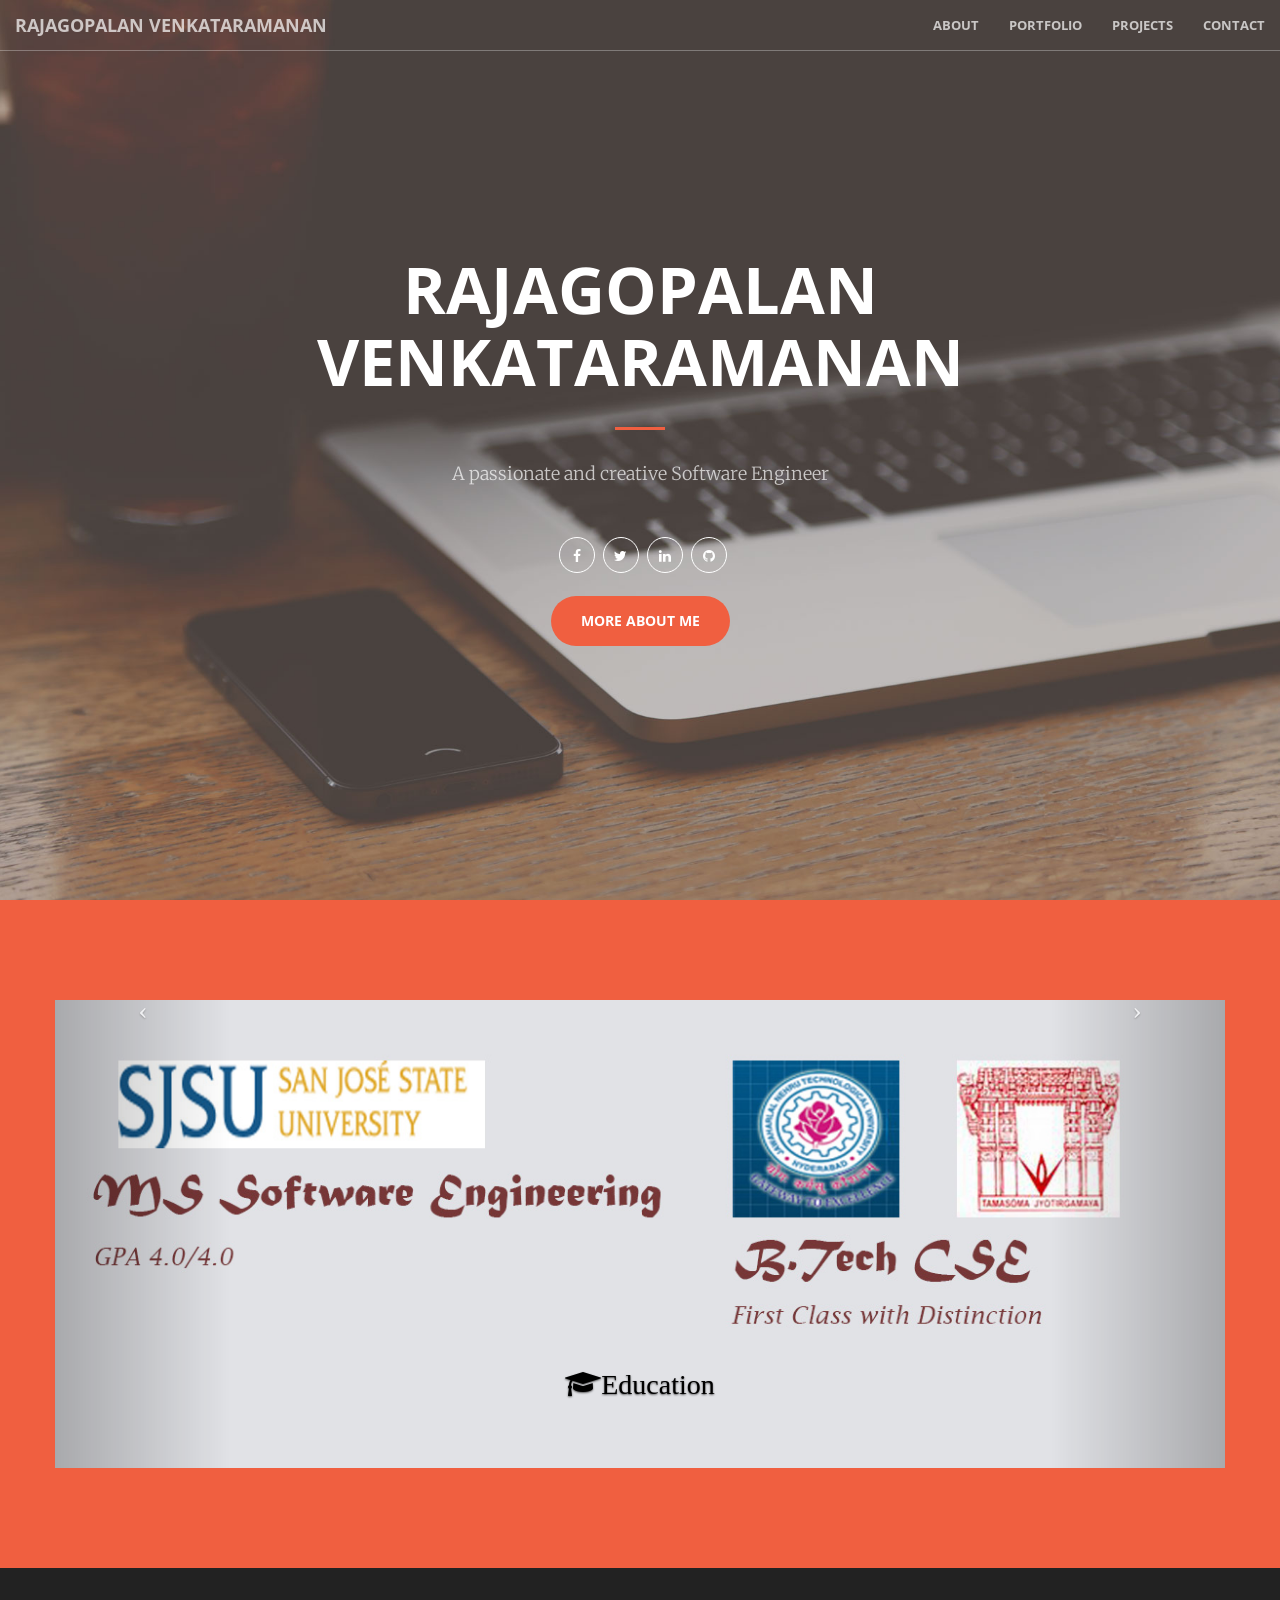
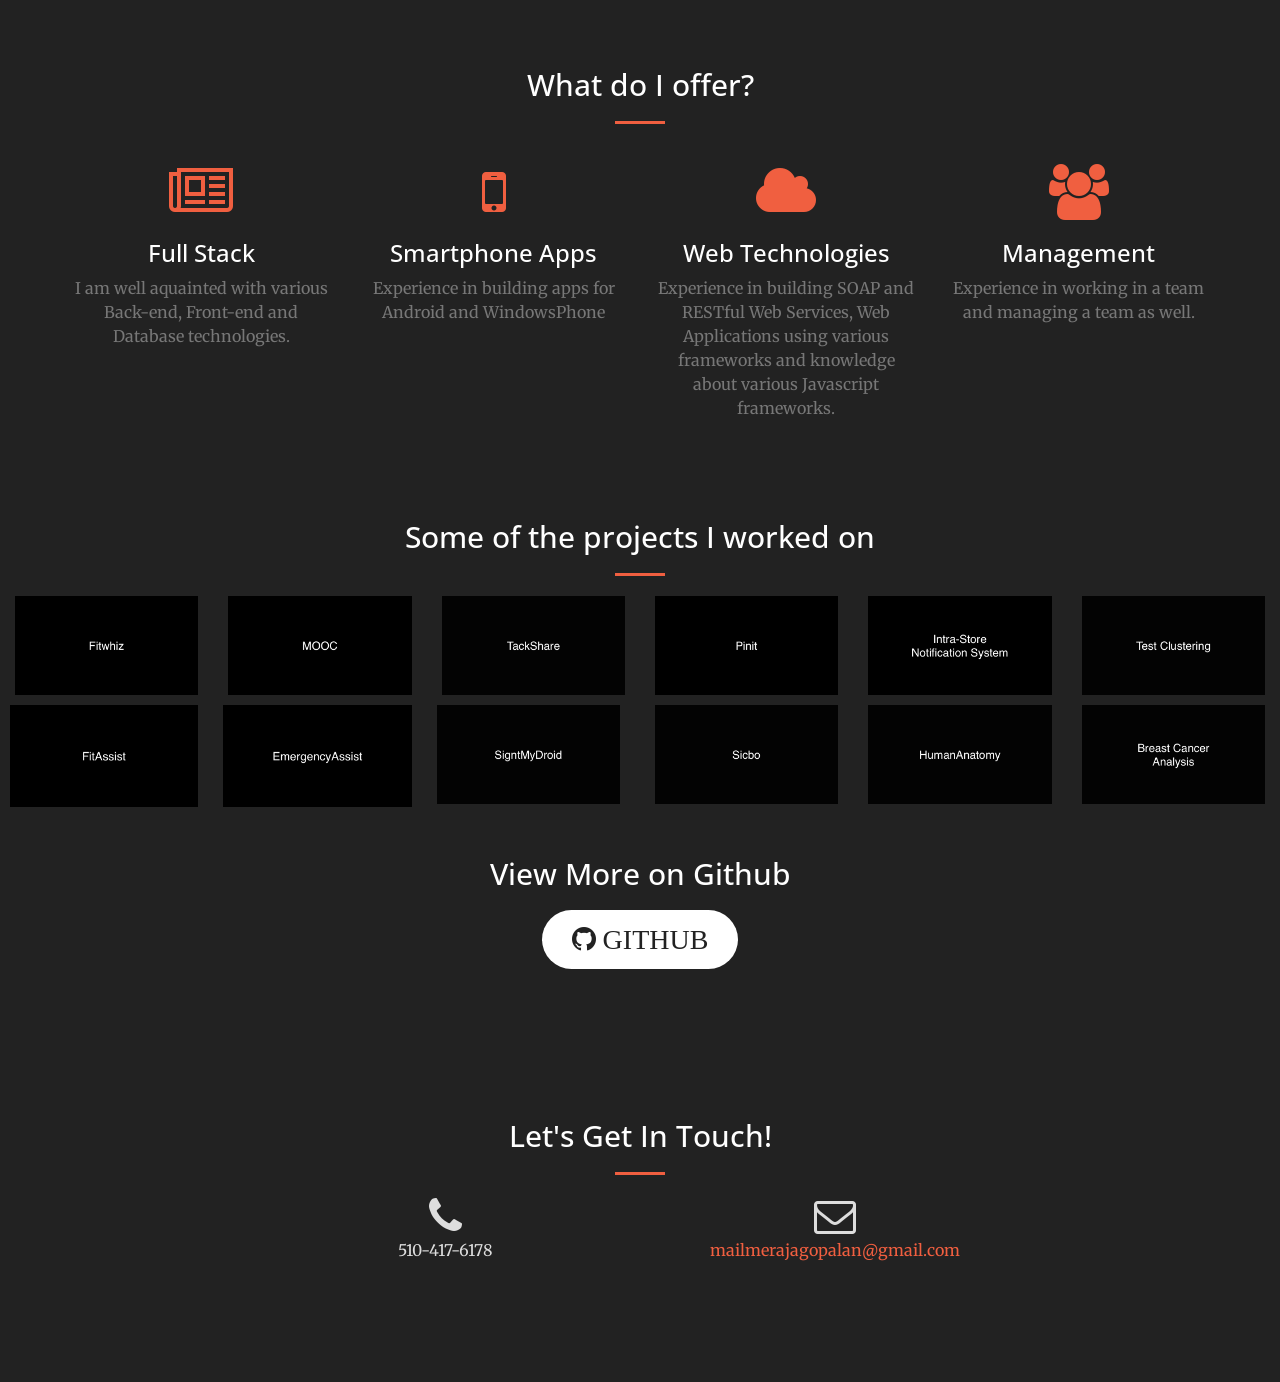
==== commit 63221500: "Fixed image name" ====
--- a/staging/index.html
+++ b/staging/index.html
@@ -218,7 +218,7 @@
                 </div>
                 <div class="col-lg-2 col-sm-3">
                     <a href="#mooc" rel="shadowbox" class="portfolio-box">
-                       <img src="img/portfolio/mooc.gif" class="img-responsive" alt="">
+                       <img src="img/portfolio/MOOC.gif" class="img-responsive" alt="">
                         <div class="portfolio-box-caption">
                             <div class="portfolio-box-caption-content">
                                 <div class="project-category text-faded">
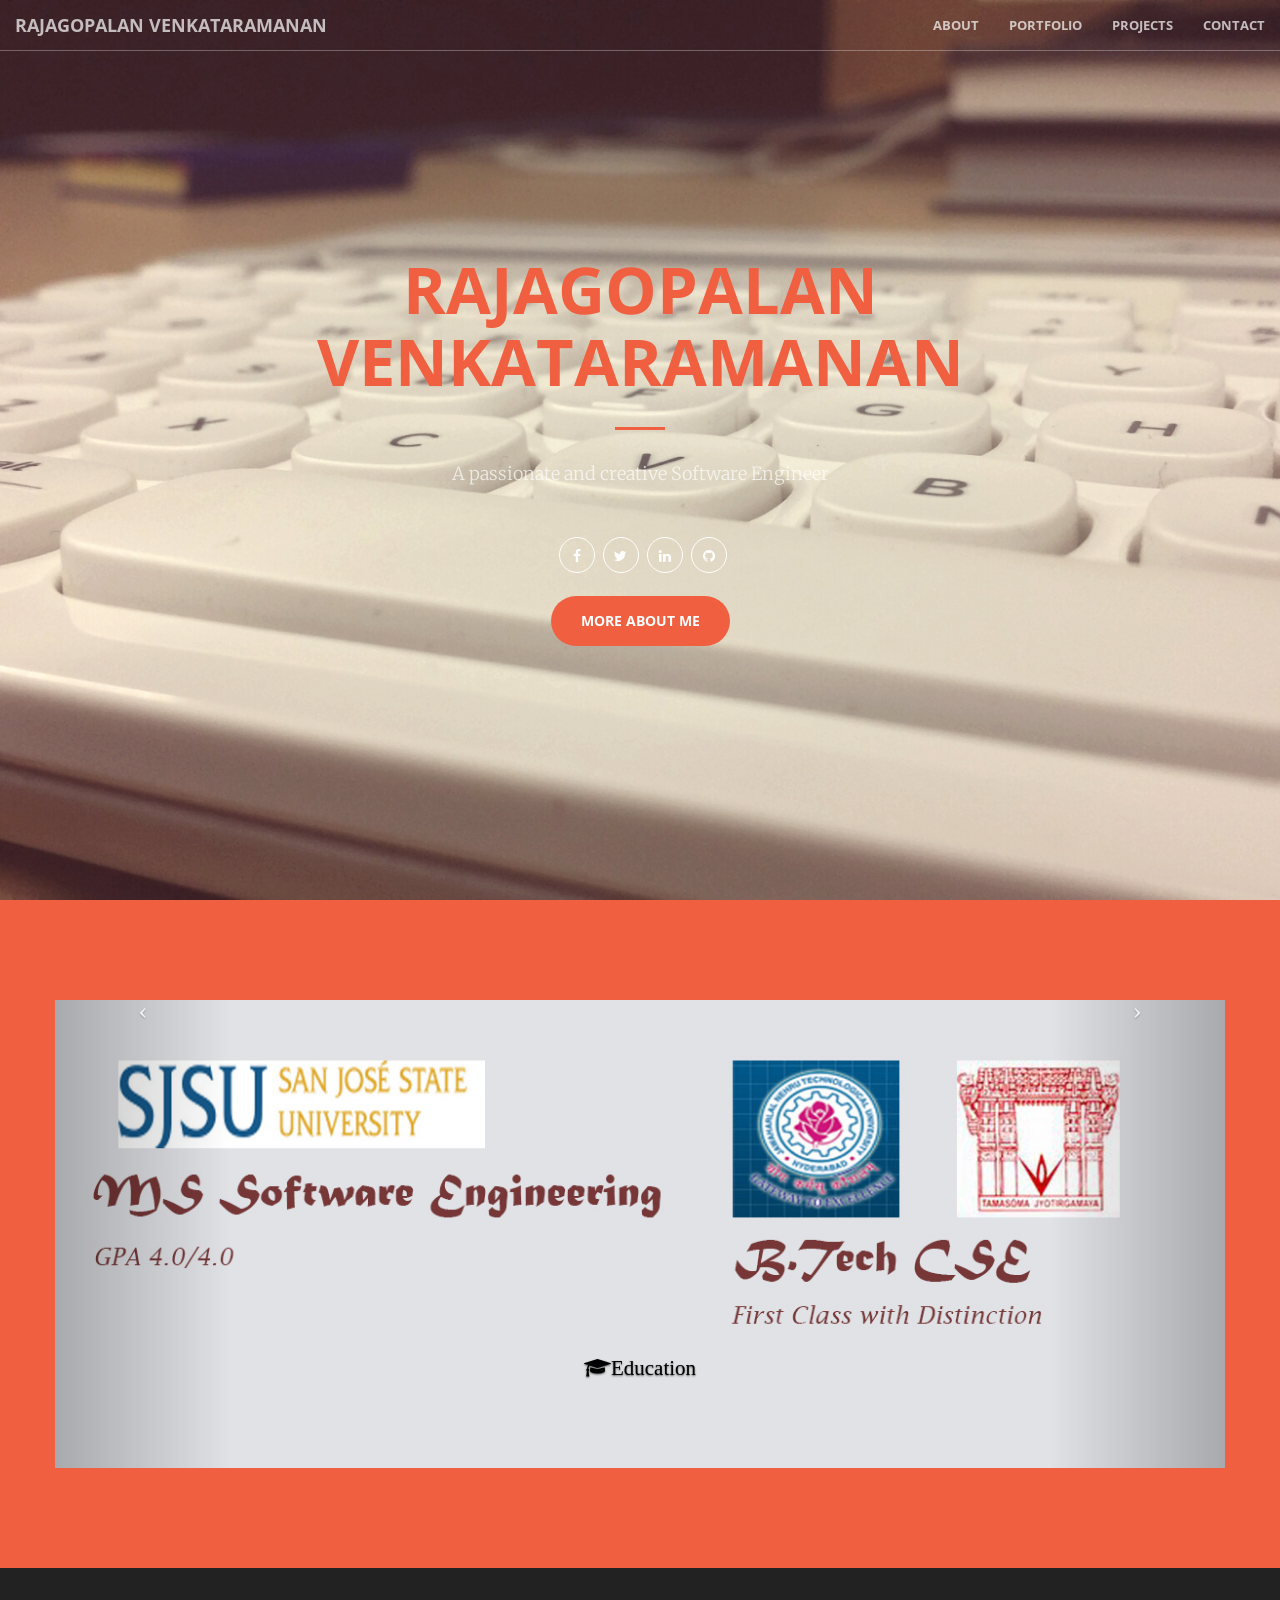
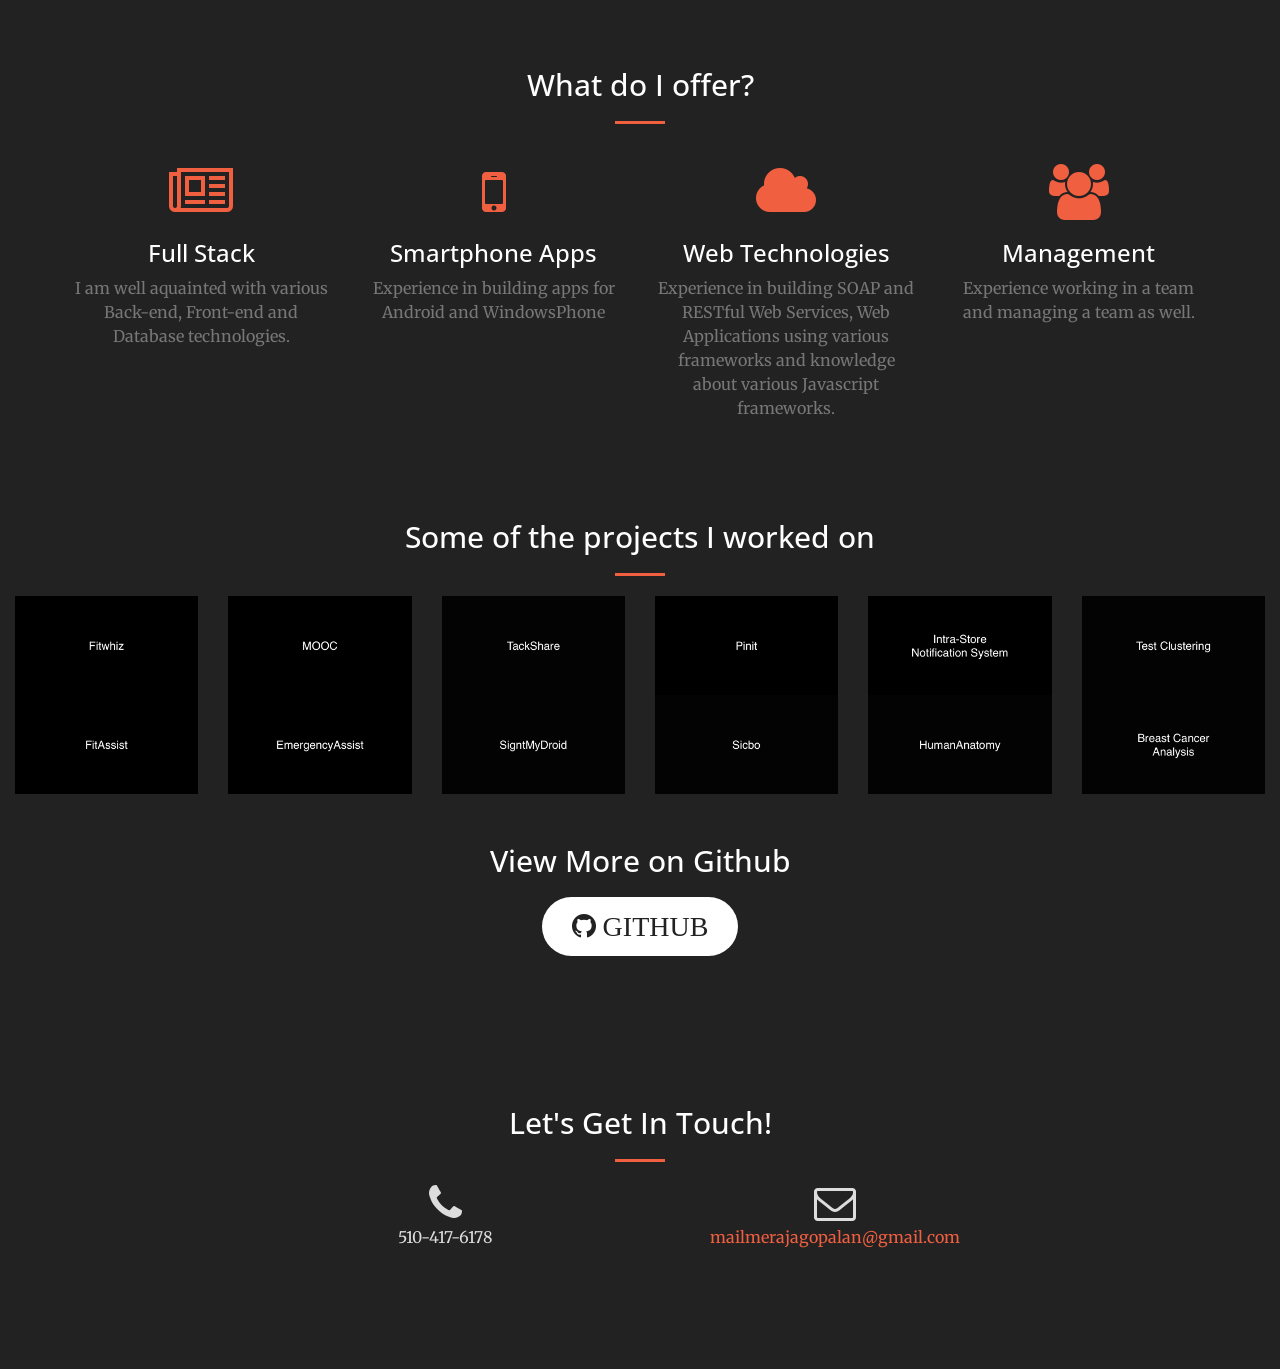
==== commit 02ea3e22: "Few modifications" ====
--- a/staging/index.html
+++ b/staging/index.html
@@ -45,7 +45,7 @@
 
 </head>
 
-<body id="page-top">
+<body id="page-top" class="bg">
 
     <nav id="mainNav" class="navbar navbar-default navbar-fixed-top">
         <div class="container-fluid">
@@ -82,10 +82,10 @@
         <!-- /.container-fluid -->
     </nav>
 
-    <header>
+    <header class="bg">
         <div class="header-content">
             <div class="header-content-inner">
-                <h1>Rajagopalan Venkataramanan</h1>
+                <h1 style="color: #f05f40">Rajagopalan Venkataramanan</h1>
                 <hr>
                 <p>A passionate and creative Software Engineer</p>
                 <div class="social-icons-footer">
@@ -117,8 +117,8 @@
                     <div class="carousel-inner">
                         <div class="item active"><!-- class of active since it's the first item -->
                             <img src="./img/car1.jpg" alt="" />
-                            <div class="carousel-caption">
-                                <p style="color: #000000" class="fa fa-2x fa-graduation-cap">Education</p>
+                            <div class="carousel-caption lead">
+                                <p style="color: #000000" class="fa fa-graduation-cap">Education</p>
                             </div>
                         </div>
                         <div class="item">
@@ -185,7 +185,7 @@
                     <div class="service-box">
                         <i class="fa fa-4x fa-users wow bounceIn text-primary" data-wow-delay=".3s"></i>
                         <h3>Management</h3>
-                        <p class="text-muted">Experience in working in a team and managing a team as well. </p>
+                        <p class="text-muted">Experience working in a team and managing a team as well. </p>
                     </div>
                 </div>
             </div>
@@ -218,7 +218,7 @@
                 </div>
                 <div class="col-lg-2 col-sm-3">
                     <a href="#mooc" rel="shadowbox" class="portfolio-box">
-                       <img src="img/portfolio/MOOC.gif" class="img-responsive" alt="">
+                       <img src="img/portfolio/MOOC1.gif" class="img-responsive" alt="">
                         <div class="portfolio-box-caption">
                             <div class="portfolio-box-caption-content">
                                 <div class="project-category text-faded">
@@ -291,10 +291,10 @@
                         </div>
                     </a>
                 </div>
-            </div>
-
-            <div class="row" style="padding-top: 1rem">
-                <div class="col-lg-2 col-sm-3" style="padding-left: 1rem">
+            <!--</div>
+
+            <div class="row" style="padding-top: 1rem">-->
+                <div class="col-lg-2 col-sm-3" >
                     <a rel="shadowbox" href="#fitassist" class="portfolio-box">
                         <img src="img/portfolio/fitassist.gif" class="img-responsive" alt="">
                         <div class="portfolio-box-caption">
@@ -309,7 +309,7 @@
                         </div>
                     </a>
                 </div>
-                <div class="col-lg-2 col-sm-3" style="padding-left: 1rem">
+                <div class="col-lg-2 col-sm-3" >
                     <a rel="shadowbox" href="#emergencyassist" class="portfolio-box">
                         <img src="img/portfolio/EmergencyAssist.gif" class="img-responsive" alt="">
                         <div class="portfolio-box-caption">
@@ -324,7 +324,7 @@
                         </div>
                     </a>
                 </div>
-                <div class="col-lg-2 col-sm-3 project-box">
+                <div class="col-lg-2 col-sm-3">
                     <a rel="shadowbox" href="#sightmydroid" class="portfolio-box">
                         <img src="img/portfolio/SightMyDroid.png" class="img-responsive" alt="">
                         <div class="portfolio-box-caption">
--- a/staging/css/creative.css
+++ b/staging/css/creative.css
@@ -9,6 +9,9 @@
     padding-top: 60px; overflow: hidden;
 }
 
+.padder{
+
+}
 
 .responsive-video iframe,
 .responsive-video object,
@@ -87,6 +90,10 @@
     background-color: #f05f40;
 }
 
+.bg-services{
+    background-color: #333;
+}
+
 .bg-dark {
     color: #fff;
     background-color: #222;
@@ -210,7 +217,7 @@
     min-height: auto;
     text-align: center;
     color: #fff;
-    background-image: url(../img/header.jpg);
+    background-image: url(../img/bg.png);
     background-position: center;
     -webkit-background-size: cover;
     -moz-background-size: cover;
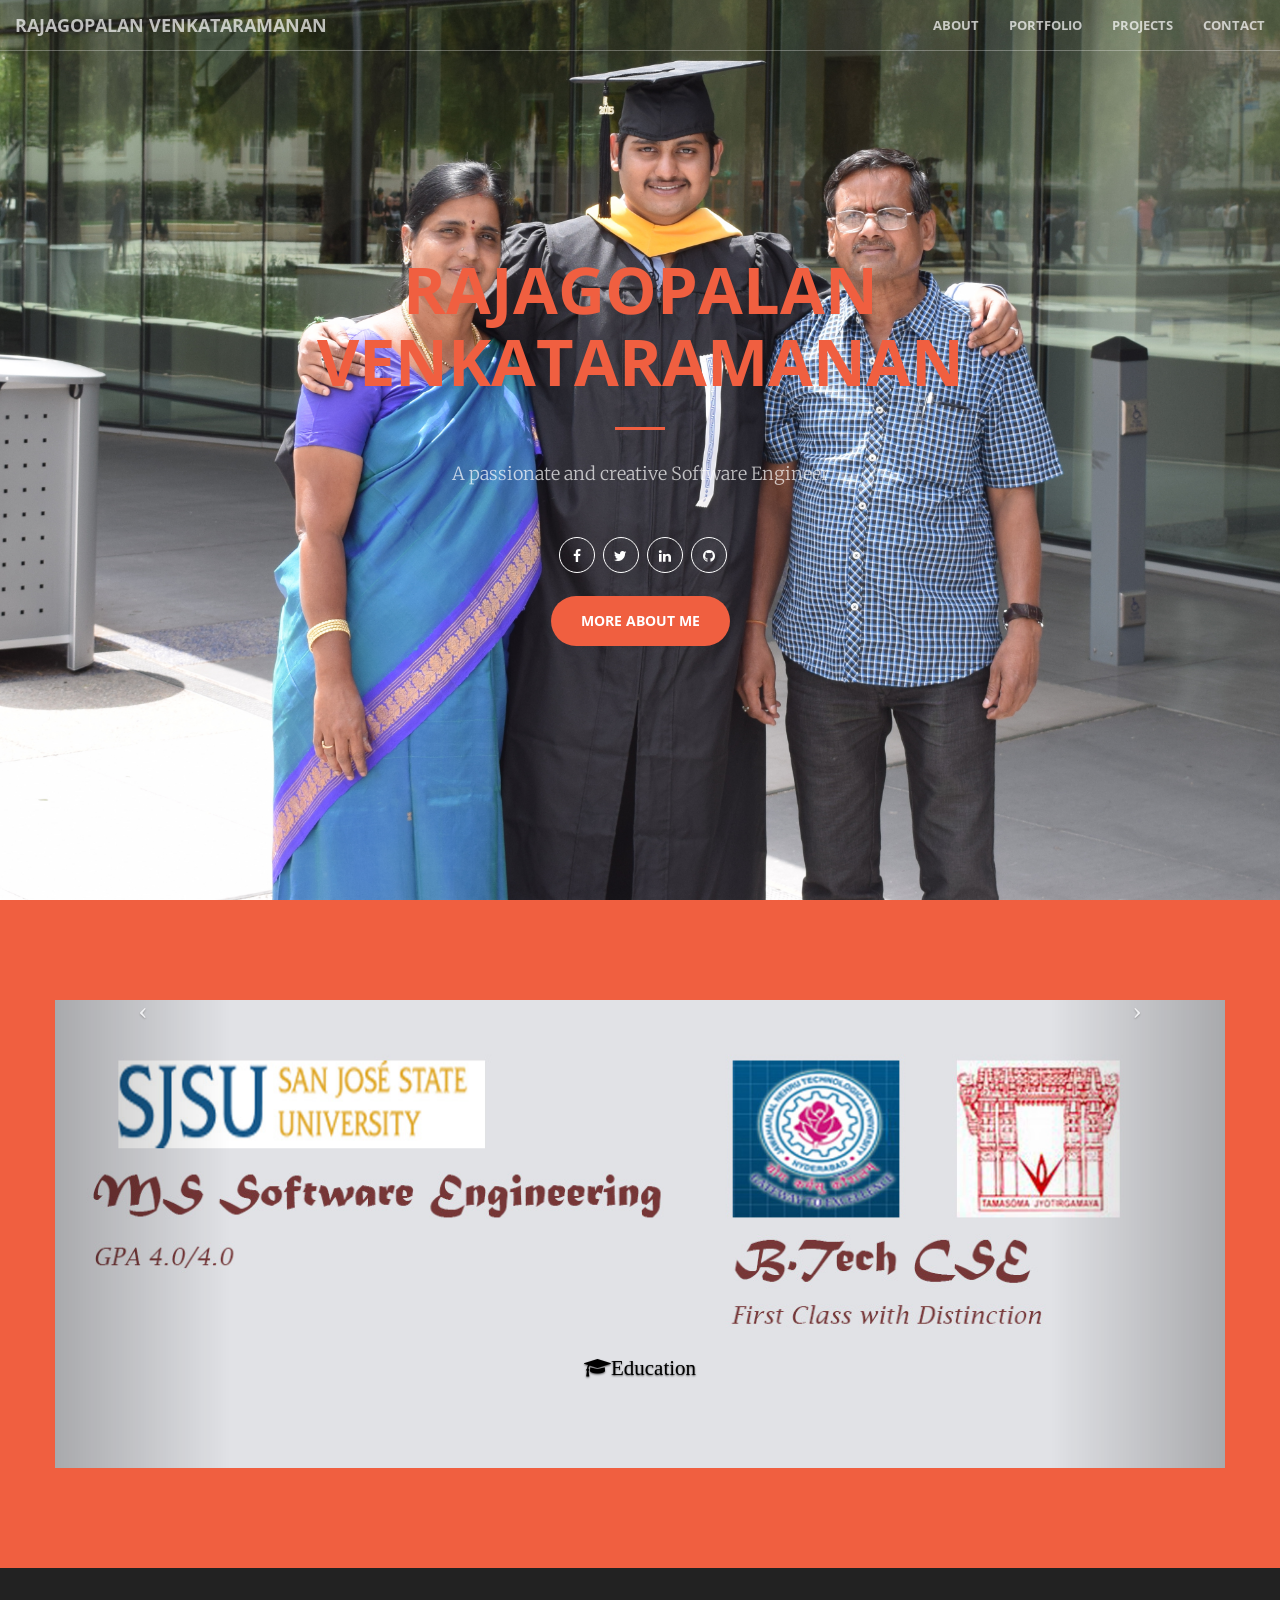
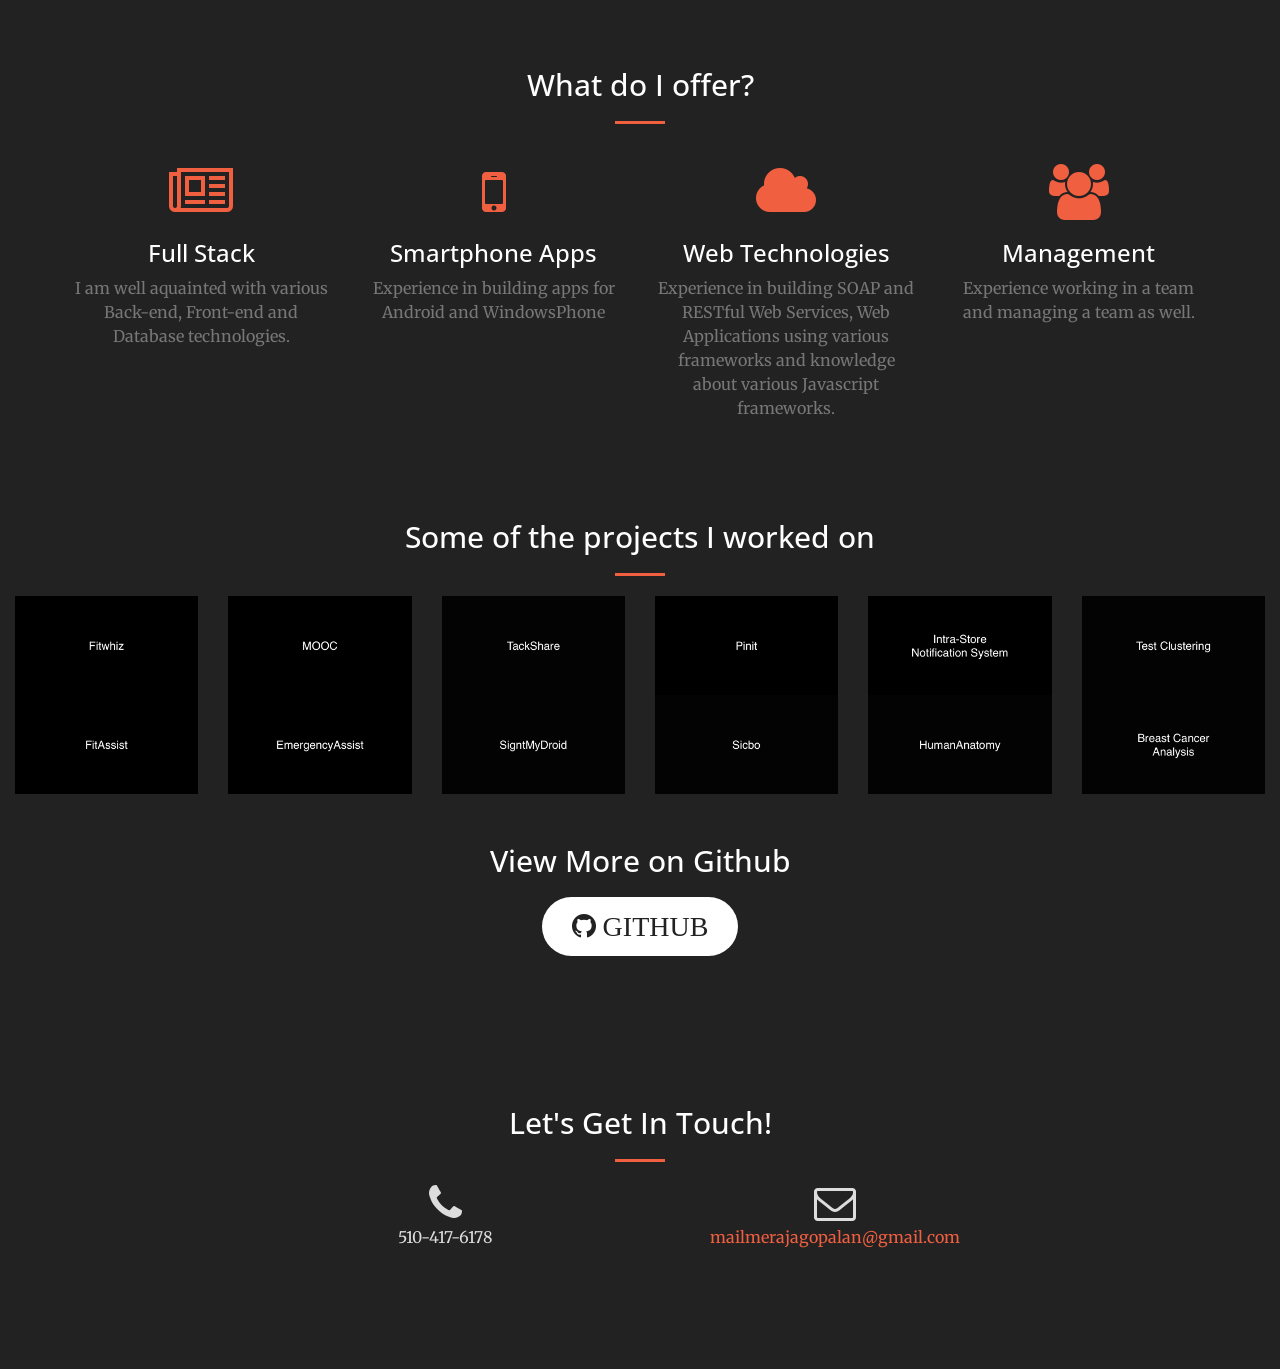
==== commit 715730b1: "Updated bg, added tag cloud" ====
--- a/staging/index.html
+++ b/staging/index.html
@@ -33,6 +33,8 @@
         <script src="https://oss.maxcdn.com/libs/html5shiv/3.7.0/html5shiv.js"></script>
         <script src="https://oss.maxcdn.com/libs/respond.js/1.4.2/respond.min.js"></script>
     <![endif]-->
+    <!-- jQuery -->
+    <script src="../js/jquery-1.10.2.min.js"></script>
     <script type="text/javascript">
     $(document).ready(function() {
         // Activate carousel
@@ -45,7 +47,7 @@
 
 </head>
 
-<body id="page-top" class="bg">
+<body id="page-top">
 
     <nav id="mainNav" class="navbar navbar-default navbar-fixed-top">
         <div class="container-fluid">
@@ -82,7 +84,7 @@
         <!-- /.container-fluid -->
     </nav>
 
-    <header class="bg">
+    <header>
         <div class="header-content">
             <div class="header-content-inner">
                 <h1 style="color: #f05f40">Rajagopalan Venkataramanan</h1>
@@ -500,8 +502,7 @@
         </div>
     </section>
 
-    <!-- jQuery -->
-    <script src="js/jquery.js"></script>
+
 
     <!-- Bootstrap Core JavaScript -->
     <script src="js/bootstrap.min.js"></script>
@@ -510,9 +511,75 @@
     <script src="js/jquery.easing.min.js"></script>
     <script src="js/jquery.fittext.js"></script>
     <script src="js/wow.min.js"></script>
-
+    <script language="javascript">AC_FL_RunContent = 0;</script>
+    <script src="../js/AC_RunActiveContent.js" language="javascript"></script>
     <!-- Custom Theme JavaScript -->
     <script src="js/creative.js"></script>
+    <!--tag cloud-->
+    <?xml version="1.0" encoding="utf-8"?>
+    <!--<script language="JavaScript">
+        var hasFlash = false;
+        try {
+            var fo = new ActiveXObject('ShockwaveFlash.ShockwaveFlash');
+            if (fo) {
+                hasFlash = true;
+            }
+        } catch (e) {
+            if (navigator.mimeTypes
+                    && navigator.mimeTypes['application/x-shockwave-flash'] != undefined
+                    && navigator.mimeTypes['application/x-shockwave-flash'].enabledPlugin) {
+                hasFlash = true;
+            }
+        }
+        if(!hasFlash)
+        {
+            document.getElementById("tgFlash").style.display = 'none';
+            document.getElementById("tgFlash").style.visibility = 'hidden';
+        }
+        else
+        {
+            if (AC_FL_RunContent == 0) {
+                alert("This page requires AC_RunActiveContent.js.");
+            } else {
+                AC_FL_RunContent(
+                        'codebase', 'http://download.macromedia.com/pub/shockwave/cabs/flash/swflash.cab#version=9,0,0,0',
+                        'width', '400',
+                        'height', '250',
+                        'src', 'tagClouds',
+                        'quality', 'high',
+                        'pluginspage', 'http://www.macromedia.com/go/getflashplayer',
+                        'align', 'middle',
+                        'play', 'true',
+                        'loop', 'true',
+                        'scale', 'showall',
+                        'wmode', 'transparent',
+                        'devicefont', 'false',
+                        'id', 'tagClouds',
+                        'bgcolor', '#ffffff',
+                        'name', 'tagClouds',
+                        'menu', 'true',
+                        'allowFullScreen', 'false',
+                        'allowScriptAccess','sameDomain',
+                        'movie', 'tagClouds',
+                        'salign', '',
+                        'flashVars', 'xmlURL=../assets/tagClouds7dcbcf8e41e372410015aac2d14d78471436639523.xml'
+                ); //end AC code
+            }
+        }
+    </script>
+    <div id = "tgFlash" class="container">
+    <noscript>
+        <object class="container" classid="clsid:d27cdb6e-ae6d-11cf-96b8-444553540000" codebase="http://download.macromedia.com/pub/shockwave/cabs/flash/swflash.cab#version=9,0,0,0" width="400" height="250" id="tagClouds" align="middle" >
+            <param name="allowScriptAccess" value="sameDomain" />
+            <param name="allowFullScreen" value="false" />
+            <param name="movie" value="../assets/tagClouds.swf" />
+            <param name="quality" value="high" />
+            <param name="bgcolor" value="#ffffff" />
+            <param name="flashVars" value="xmlURL=../assets/tagClouds7dcbcf8e41e372410015aac2d14d78471436639523.xml" />
+            <embed src="../assets/tagClouds.swf" quality="high" bgcolor="#ffffff" width="100%" height="100%" name="tagClouds" align="middle" allowScriptAccess="sameDomain" allowFullScreen="false" type="application/x-shockwave-flash" pluginspage="http://www.macromedia.com/go/getflashplayer" flashVars="xmlURL=../assets/tagClouds7dcbcf8e41e372410015aac2d14d78471436639523.xml"/>
+        </object>
+    </noscript>
+    </div>-->
 
 </body>
 
--- a/staging/css/creative.css
+++ b/staging/css/creative.css
@@ -3,6 +3,39 @@
  * Code licensed under the Apache License v2.0.
  * For details, see http://www.apache.org/licenses/LICENSE-2.0.
  */
+
+.parallax {
+    perspective: 1px;
+    height: 100vh;
+    overflow-x: hidden;
+    overflow-y: auto;
+    perspective-origin-x: 100%;
+}
+.parallax__layer {
+    position: absolute;
+    transform-origin-x: 100%;
+    top: 0;
+    right: 0;
+    bottom: 0;
+    left: 0;
+}
+.parallax__layer--fore {
+    -webkit-transform: translateZ(90px) scale(.7);
+    transform: translateZ(90px) scale(.7);
+    z-index: 1;
+}
+.parallax__layer--base {
+    transform: translateZ(0);
+}
+.parallax__layer--back {
+    transform: translateZ(-1px) scale(2);
+}
+.parallax__layer--deep {
+    transform: translateZ(-2px) scale(3);
+}
+.parallax__group {
+    transform: translate3d(700px, 0, -800px) rotateY(30deg);
+}
 .responsive-video {
     position: relative;
     padding-bottom: 56.25%;
@@ -210,6 +243,8 @@
         color: #f05f40;
     }
 }
+.overlay-bg { background-image: url(../img/bg_grad.JPG); background-color: rgba(0, 0, 0, 0.4); position: fixed; top: 0; left: 0; width: 100%; min-height: 100%; z-index: 9; }
+
 
 header {
     position: relative;
@@ -217,12 +252,13 @@
     min-height: auto;
     text-align: center;
     color: #fff;
-    background-image: url(../img/bg.png);
+    background-image: url(../img/bg_grad.JPG);
     background-position: center;
     -webkit-background-size: cover;
     -moz-background-size: cover;
     background-size: cover;
     -o-background-size: cover;
+
 }
 
 header .header-content {
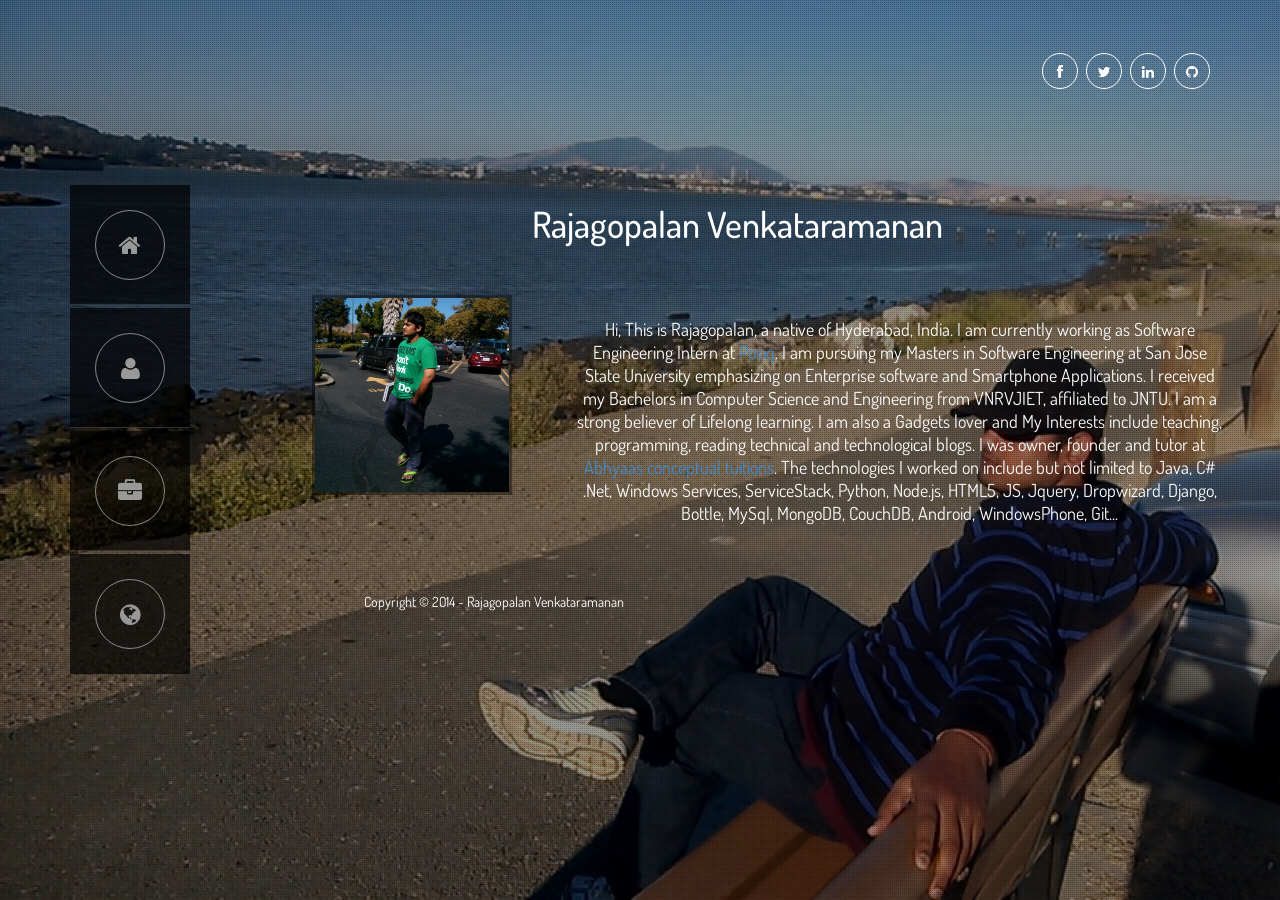
==== commit d6ba21c4: "Moved staging code to prod" ====
--- a/staging/index.html
+++ b/staging/index.html
@@ -1,586 +1,634 @@
 <!DOCTYPE html>
-<html lang="en">
+<!--[if lt IE 7]>
+<html class="no-js lt-ie9 lt-ie8 lt-ie7" lang="en">
+<![endif]-->
+<!--[if IE 7]>
+<html class="no-js lt-ie9 lt-ie8" lang="en">
+<![endif]-->
+<!--[if IE 8]>
+<html class="no-js lt-ie9" lang="en">
+<![endif]-->
+<!--[if gt IE 8]><!-->
+<html class="no-js" lang="en">
+<!--<![endif]-->
+<head>
+    <title>Rajagopalan Venkataramanan</title>
+    <link href='http://fonts.googleapis.com/css?family=Dosis:300,400,500,600,700,800' rel='stylesheet' type='text/css'>
+    <meta name="viewport" content="width=device-width, initial-scale=1.0, maximum-scale=1.0, user-scalable=0" />
+    <!-- CSS Bootstrap & Custom -->
+    <link href="css/bootstrap.css" rel="stylesheet" media="screen">
+    <link href="css/font-awesome.min.css" rel="stylesheet" media="screen">
+    <link rel="stylesheet" href="css/templatemo_misc.css">
+    <link rel="stylesheet" href="css/animate.css">
+    <link href="css/templatemo_style.css" rel="stylesheet" media="screen">
+    <!-- Favicons -->
+    <link rel="shortcut icon" href="images/ico/favicon.ico">
+    <!-- JavaScripts -->
+    <script src="js/jquery-1.10.2.min.js"></script>
+    <script src="js/modernizr.js"></script>
+    <!--[if lt IE 8]>
+    <div style=' clear: both; text-align:center; position: relative;'>
+        <a href="http://www.microsoft.com/windows/internet-explorer/default.aspx?ocid=ie6_countdown_bannercode"><img src="http://storage.ie6countdown.com/assets/100/images/banners/warning_bar_0000_us.jpg" border="0" alt="" /></a>
+    </div>
+    <![endif]-->
+</head>
+<body>
+<div class="bg-image"></div>
+<div class="overlay-bg"></div>
+<div class="container language-select">
+<!--    <div class="row visible-lg visible-md visible-sm">
+        <div style="color: #FFFFFF; text-align: center;font-size: 3rem; position: relative">Web site is being redesigned. <a href="./staging"> Click here</a> to have preview</div>
+    </div>
+    <br>
+    <div class="row  visible-xs">
+        <div style="color: #FFFFFF; text-align: center;font-size: 3rem; position: relative"> <a href="./staging"> Preview</a> new design</div>
+    </div>-->
+    <br>
+    <div class="row">
+        <div class="col-md-12">
+            <div class="social-icons-footer">
+                <ul>
+                    <li><a href="https://www.facebook.com/raj.vrg" target="new" class="fa fa-facebook"></a></li>
+                    <li><a href="https://twitter.com/raj_vrg" target="new" class="fa fa-twitter"></a></li>
+                    <li><a href="https://www.linkedin.com/in/kcvrgopal" target="new" class="fa fa-linkedin"></a></li>
+                    <li><a href="https://github.com/kcvrgopal" target="new" class="fa fa-github"></a></li>
+                </ul>
+            </div>
+        </div>
+        <!-- /.col-md-12 -->
+    </div>
+    <!-- /.row -->
+</div>
+<br>
+<br>
+<!-- /.language-select -->
+<!-- This one in here is responsive menu for tablet and mobiles -->
+<div class="responsive-navigation visible-sm visible-xs">
+    <a href="#" class="menu-toggle-btn">
+        <i class="fa fa-bars fa-2x"></i>
+    </a>
+    <div class="responsive_menu">
+        <ul class="main_menu">
+            <li><a class="show-1 homebutton" href="#"><i class="fa fa-home"></i>Homepage</a></li>
+            <li><a class="show-2" href="#"><i class="fa fa-group"></i>About Me</a></li>
+            <li><a class="show-3" href="#"><i class="fa fa-briefcase"></i>Projects</a></li>
+            <li><a class="show-5" href="#"><i class="fa fa-globe"></i>Stay In Touch</a></li>
+        </ul>
+        <!-- /.main_menu -->
+    </div>
+    <!-- /.responsive_menu -->
+</div>
+<!-- /responsive_navigation -->
+<div class="main-content">
+<div class="container">
+<div class="row">
+<!-- Static Menu -->
+<div class="col-md-2 visible-md visible-lg">
+    <div class="main_menu">
+        <ul class="menu">
+            <li><a class="show-1 homebutton" href="#" data-toggle="tooltip" data-original-title="Homepage"><i class="fa fa-home"></i></a></li>
+            <li><a class="show-2" href="#" data-toggle="tooltip" data-original-title="About Me"><i class="fa fa-user"></i></a></li>
+            <li><a class="show-3" href="#" data-toggle="tooltip" data-original-title="Projects"><i class="fa fa-briefcase"></i></a></li>
+            <li><a class="show-5" href="#" data-toggle="tooltip" data-original-title="Stay In Touch"><i class="fa fa-globe"></i></a></li>
+        </ul>
+    </div>
+    <!-- /.main-menu -->
+</div>
+<!-- /.col-md-2 -->
+<!-- Begin Content -->
+<div class="col-md-10">
+<div class="row">
+    <div class="col-md-12">
+        <a href="http://rajagopalan.in">
+            <div class="templatemo_logo">
+                <h1>Rajagopalan Venkataramanan</h1>
+            </div>
+            <!-- /.logo -->
+        </a>
+    </div>
+    <!-- /.col-md-12 -->
+</div>
+<!-- /.row -->
+<div id="menu-container">
+<div id="menu-1" class="homepage">
+    <div class="row">
+        <div class="col-md-4 col-sm-6 col-xs-6">
+            <div class="portfolio-item">
+                <div class="overlay">
+                    <a href="images/gallery/profilefull.jpg" data-rel="lightbox">
+                        <i class="fa fa-expand"></i>
+                    </a>
+                </div>
+                <img src="images/gallery/profile.jpg" alt="Image 1"/>
+            </div>
+            <!-- /.portfolio-item -->
+        </div>
+        <!-- /.col-md-4 --><br/>
+        <font size="+1" color="#F9F9F9">
+            <p>Hi, This is Rajagopalan, a native of Hyderabad, India. I am currently working as Software Engineering Intern at <a href="http://posiq.net/">Posiq</a>. I am pursuing my Masters in Software Engineering at San Jose State University emphasizing on Enterprise software and Smartphone Applications. I received my Bachelors in Computer Science and Engineering from VNRVJIET, affiliated to JNTU. I am a strong believer of Lifelong learning. I am also a Gadgets lover and My Interests include teaching, programming, reading technical and technological blogs. I was owner, founder and tutor at <a href="http://abhyaas.co.nr/">Abhyaas conceptual tuitions</a>. The technologies I worked on include but not limited to Java, C# .Net, Windows Services, ServiceStack, Python, Node.js, HTML5, JS, Jquery, Dropwizard, Django, Bottle, MySql, MongoDB, CouchDB, Android, WindowsPhone, Git...</p>
+        </font>
+    </div>
+    <!-- /.row -->
+</div>
+<!-- /.homepage -->
+<div id="menu-2" class="content about-us">
+    <div class="page-header">
+        <h2 class="page-title">About Me</h2>
+    </div>
+    <!-- /.page-header -->
+    <div class="content-inner">
+        <div class="row">
+            <div class="col-md-7">
+                <h3 class="widget-title">Education</h3>
+                <table>
+                    <tr>
+                        <td colspan="2">Master of Science</td>
+                        <td colspan="2">San Jose State University</td>
+                        <td>GPA 4.0</td>
+                        <td>May 2015(Expected)</td>
+                    </tr>
+                    <tr>
+                    </tr>
+                    <tr>
+                        <td colspan="2">Bachelor of Technology</td>
+                        <td colspan="2">Jawaharlal Nehru Technological University</td>
+                        <td>First Class with Distinction</td>
+                        <td>May 2013</td>
+                    </tr>
+                </table>
+                <br>
+                <br>
+                <h3 class="widget-title">Honors</h3>
+                <h5>Honor Society of PhiKappaPhi</h5>
+                <br>
+                <br>
+                <h3 class="widget-title">Professional Experience</h3>
+                <h5>Software Engineer at posIQ, Inc - March 2015 to Present</h5>
+                <h5>Software Engineering Intern at posIQ, Inc - June 2014 to Dec 2014</h5>
+                <p>Working on integrating the Support and Marketing Systems with company&#39s internal system. Technologies include C# .Net, Windows Services, ServiceStack, Web Services, JWT, MassTransit, NHibernate ... </p>
+                <br>
+                <h5>Founder and Tutor - Dec 2010 to Present</h5>
+                <p>Created tutor service for local high school students and a website in order to communicate with students and for students to share their successes. Focused lessons on mathematics and science for 30-40 students, helped to increase their grades.
+                </p>
+                <br>
+                <h5>Research Assistant - June 2012 to May 2013
+                </h5>
+                <p>Worked on the project &lsquo;Analyzing and Evaluating Text clustering using Feature Selection&rsquo; under the guidance of Mr. A Brahmananda Reddy.
+                </p>
+                <br>
+                <br>
+                <h3 class="widget-title">SmartPhone Applications</h3>
+                <p><a href="https://github.com/kcvrgopal/Android-Application-Development/tree/master/FitAssist">FitAssist for Android</a></p>
+                <p><a href="https://play.google.com/store/apps/details?id=com.rajarena.sightmydroid">SightMyDroid</a></p>
+                <p><a href="http://1drv.ms/SvuElx">EmergencyAssist</a></p>
+                <p><a href="#">FitAssist for WindowsPhone</a></p>
+            </div>
+            <!-- /.col-md-7 -->
+            <div class="col-md-5">
+                <h3 class="widget-title">My Skills</h3>
+                <ul class="progess-bars">
+                    <li>
+                        <div class="progress">
+                            <div class="progress-bar" role="progressbar" aria-valuenow="90" aria-valuemin="0" aria-valuemax="100" style="width: 90%;">Java 90%</div>
+                        </div>
+                    </li>
+                    <li>
+                        <div class="progress">
+                            <div class="progress-bar" role="progressbar" aria-valuenow="90" aria-valuemin="0" aria-valuemax="100" style="width: 90%;">C# 90%</div>
+                        </div>
+                    </li>
+                    <li>
+                        <div class="progress">
+                            <div class="progress-bar" role="progressbar" aria-valuenow="80" aria-valuemin="0" aria-valuemax="100" style="width: 80%;">Python 80%</div>
+                        </div>
+                    </li>
+                    <li>
+                        <div class="progress">
+                            <div class="progress-bar" role="progressbar" aria-valuenow="80" aria-valuemin="0" aria-valuemax="100" style="width: 90%;">Django 80%</div>
+                        </div>
+                    </li>
+                    <li>
+                        <div class="progress">
+                            <div class="progress-bar" role="progressbar" aria-valuenow="90" aria-valuemin="0" aria-valuemax="100" style="width: 90%;">MongoDB 90%</div>
+                        </div>
+                    </li>
+                    <li>
+                        <div class="progress">
+                            <div class="progress-bar" role="progressbar" aria-valuenow="80" aria-valuemin="0" aria-valuemax="100" style="width: 80%;">CouchDB 80%</div>
+                        </div>
+                    </li>
+                    <li>
+                        <div class="progress">
+                            <div class="progress-bar" role="progressbar" aria-valuenow="90" aria-valuemin="0" aria-valuemax="100" style="width: 90%;">MySql 90%</div>
+                        </div>
+                    </li>
+                    <li>
+                        <div class="progress">
+                            <div class="progress-bar" role="progressbar" aria-valuenow="90" aria-valuemin="0" aria-valuemax="100" style="width: 90%;">Android 90%</div>
+                        </div>
+                    </li>
+                    <li>
+                        <div class="progress">
+                            <div class="progress-bar" role="progressbar" aria-valuenow="90" aria-valuemin="0" aria-valuemax="100" style="width: 90%;">WindowsPhone 90%</div>
+                        </div>
+                    </li>
+                    <li>
+                        <div class="progress">
+                            <div class="progress-bar" role="progressbar" aria-valuenow="90" aria-valuemin="0" aria-valuemax="100" style="width: 90%;">Git 90%</div>
+                        </div>
+                    </li>
+                    <li>
+                        <div class="progress">
+                            <div class="progress-bar" role="progressbar" aria-valuenow="90" aria-valuemin="0" aria-valuemax="100" style="width: 90%;">Sub Version 90%</div>
+                        </div>
+                    </li>
+                    <li>
+                        <div class="progress">
+                            <div class="progress-bar" role="progressbar" aria-valuenow="80" aria-valuemin="0" aria-valuemax="100" style="width: 80%;">C 80%</div>
+                        </div>
+                    </li>
+                    <li>
+                        <div class="progress">
+                            <div class="progress-bar" role="progressbar" aria-valuenow="80" aria-valuemin="0" aria-valuemax="100" style="width: 80%;">C++ 80%</div>
+                        </div>
+                    </li>
+                    <li>
+                        <div class="progress">
+                            <div class="progress-bar" role="progressbar" aria-valuenow="80" aria-valuemin="0" aria-valuemax="100" style="width: 80%;">DropWizard 80%</div>
+                        </div>
+                    </li>
+                    <li>
+                        <div class="progress">
+                            <div class="progress-bar" role="progressbar" aria-valuenow="90" aria-valuemin="0" aria-valuemax="100" style="width: 90%;">Bottle 90%</div>
+                        </div>
+                    </li>
+                    <li>
+                        <div class="progress">
+                            <div class="progress-bar" role="progressbar" aria-valuenow="90" aria-valuemin="0" aria-valuemax="100" style="width: 90%;">Windows Services 90%</div>
+                        </div>
+                    </li>
+                    <li>
+                        <div class="progress">
+                            <div class="progress-bar" role="progressbar" aria-valuenow="90" aria-valuemin="0" aria-valuemax="100" style="width: 90%;">ServiceStack 90%</div>
+                        </div>
+                    </li>
+                    <li>
+                        <div class="progress">
+                            <div class="progress-bar" role="progressbar" aria-valuenow="85" aria-valuemin="0" aria-valuemax="100" style="width: 85%;">MassTransit 85%</div>
+                        </div>
+                    </li>
+                    <li>
+                        <div class="progress">
+                            <div class="progress-bar" role="progressbar" aria-valuenow="90" aria-valuemin="0" aria-valuemax="100" style="width: 90%;">Flask 90%</div>
+                        </div>
+                    </li>
+                    <li>
+                        <div class="progress">
+                            <div class="progress-bar" role="progressbar" aria-valuenow="85" aria-valuemin="0" aria-valuemax="100" style="width: 85%;">Redis 85%</div>
+                        </div>
+                    </li>
+                </ul>
+                <h3 class="widget-title">My Interests</h3>
+                <ul>
+                    <li>Teaching</li>
+                    <li>Reading Technical articles and blogs</li>
+                    <li>Programming</li>
+                </ul>
+            </div>
+            <!-- /.col-md-5 -->
+        </div>
+        <!-- /.row -->
+    </div>
+    <!-- /.content-inner -->
+</div>
+<!-- /.about-us -->
+<div id="menu-3" class="content our-gallery">
+    <div class="page-header">
+        <h2 class="page-title">Some of My Code!</h2>
+    </div>
+    <!-- /.page-header -->
+    <div class="content-inner">
+        <div class="row">
+            <div class="col-md-6">
+                <h3 class="widget-title">My current projects</h3>
+            </div>
+            <!-- /.col-md-6 -->
+        </div>
+        <div class="row">
+            <div class="accordion-group">
+                <div class="accordion-heading">
+                    <a href="#collapseCurrentOne" data-parent="#myAccordion" data-toggle="collapse" class="accordion-toggle"><span style="line-height: 1.5;"><strong><font size="4"><font color="#91e05c">Wearable Sensors For Improved Health Care And Consumer Experiences</font></font></strong></span></a>
+                </div>
+                <div class="accordion-body collapse" id="collapseCurrentOne">
+                    <div class="accordion-inner">
+                        <span style="line-height: 1.5;">The main goal of the project is to provide a cost-effective solution using wearable&#39s to improve the patient&#39s health. This project also aims to establish a relationship between patient and doctor, so that, doctors can keep track of the patient&#39s health and provide better medical solutions. This project will help patients to improve their health, based on the predictions made by analyzing on the socioeconomic, WHO, and patient family background.</span><br>
+                        <div class="row" align="center"><button class="col-md-3 btn btn-success btn-lg"><a href="https://github.com/Harishwar/CMPE295-Project" target="_blank"><span class="glyphicon glyphicon-link"><font color="#f0ffff">Source</font></span></a></button>
+                        </div>
+                    </div>
+                </div>
+            </div>
+        </div>
+        <br>
+        <div class="row">
+            <div class="accordion-group">
+                <div class="accordion-heading">
+                    <a href="#collapseCurrentTwo" data-parent="#myAccordion" data-toggle="collapse" class="accordion-toggle"><span style="line-height: 1.5;"><strong><font size="4"><font color="#91e05c">Health Assist</font></font></strong></span></a>
+                </div>
+                <div class="accordion-body collapse" id="collapseCurrentTwo">
+                    <div class="accordion-inner">
+                        <span style="line-height: 1.5;">A simple smart phone application to help users to track and monitor their health</span><br>
+                    </div>
+                </div>
+            </div>
+        </div>
+        <br>
+        <div class="row">
+            <div class="col-md-6">
+                <h3 class="widget-title">Projects I worked on</h3>
+            </div>
+            <!-- /.col-md-6 -->
+        </div>
+        <!-- /.row -->
+        <div class="row">
+            <div class="accordion-group">
+                <div class="accordion-heading">
+                    <a href="#collapseOne" data-parent="#myAccordion" data-toggle="collapse" class="accordion-toggle"><span style="line-height: 1.5;"><strong><font size="4"><font color="#91e05c">Pinit</font></font></strong></span></a>
+                </div>
+                <div class="accordion-body collapse" id="collapseOne">
+                    <div class="accordion-inner">
+                        <ul style="line-height: 1.5;">
+                            <li>&nbsp;May 2014 </li>
+                        </ul>
+                        <span style="line-height: 1.5;">The focus of the project is to build public APIs for a web application like Pinterest using RESTful web services. The APIs include creation of pin, deletion of pin, getting a single or all public pins, create board, delete board, get a single or all boards, user registration, user login, getting user information, attaching a pin to board and adding or deleting comments.</span><br><span style="line-height: 1.5;">Software/ Technologies used: Python, Bottle Framework, CouchDB, cURL, Rest Console</span><br>
+                        <div class="row project-link"><button class="col-md-3 btn btn-success btn-lg"><a href="https://github.com/kcvrgopal/Pinit" target="_blank"><span class="glyphicon glyphicon-link"><font color="#f0ffff">Source</font></span></a></button>
+                        </div>
+                    </div>
+                </div>
+            </div>
+            <br>
+            <div class="accordion-group">
+                <div class="accordion-heading">
+                    <a href="#collapseEleven" data-parent="#myAccordion" data-toggle="collapse" class="accordion-toggle"><span style="line-height: 1.5;"><strong><font size="4"><font color="#91e05c">Human Anatomy / Body Browser</font></font></strong></span></a>
+                </div>
+                <div class="accordion-body collapse" id="collapseEleven">
+                    <div class="accordion-inner">
+                        <ul style="line-height: 1.5;">
+                            <li>&nbsp;Nov 2014 </li>
+                        </ul>
+                        <span style="line-height: 1.5;">The focus of the project is to learn about the working of WebGL and responsive web. As a part of learning process, an informational website was developed, which renders 3D human body using WebGl as well as using 3JS framework and also a note taker using Anatorious JS which helps to take notes over the displayed human skeleton </span><br>
+                    </div>
+                </div>
+            </div>
+            <br>
+            <div class="accordion-group">
+                <div class="accordion-heading">
+                    <a href="#collapseTwo" data-parent="#myAccordion" data-toggle="collapse" class="accordion-toggle"><span style="line-height: 1.5;"><strong><font size="4"><font color="#91e05c">TackShare</font></font></strong></span></a>
+                </div>
+                <div class="accordion-body collapse" id="collapseTwo">
+                    <div class="accordion-inner">
+                        <ul style="line-height: 1.5;">
+                            <li>&nbsp;February 2014 to April 2014</li>
+                        </ul>
+                        <span style="line-height: 1.5;">TackShare is a Pinterest like web application. Features of TackShare include:</span><br><span style="line-height: 1.5;">Creating, editing and deleting tacks, Creating public or private boards and deleting board, follow/unfollow users, share / unshare a board, search by boards, users or tags. TackShare is hosted on ec2 at TackShare.com</span><br><span style="line-height: 1.5;">Technologies: DJango, Python, MongoDB</span><br>
+                        <div class="row project-link"><button class="col-md-3 btn btn-success btn-lg"><a href="https://github.com/shwetarameshk/cmpe203_tackshare" target="_blank"><span class="glyphicon glyphicon-link"><font color="#f0ffff">Source</font></span></a></button>
+                        </div>
+                    </div>
+                </div>
+            </div>
+            <br>
+            <div class="accordion-group">
+                <div class="accordion-heading">
+                    <a href="#collapseTwelve" data-parent="#myAccordion" data-toggle="collapse" class="accordion-toggle"><span style="line-height: 1.5;"><strong><font size="4"><font color="#91e05c">Analysis on Breast Cancer dataset</font></font></strong></span></a>
+                </div>
+                <div class="accordion-body collapse" id="collapseTwelve">
+                    <div class="accordion-inner">
+                        <ul style="line-height: 1.5;">
+                            <li>&nbsp;Nov 2014 </li>
+                        </ul>
+                        <span style="line-height: 1.5;">As a part of the project, the breast cancer dataset from Wisconsin was analyzed and a decision tree was developed using R, to predict a particular combination of entries for Malignant or Benign type tumor. The data was visualized using HighCharts, Google Charts, Tableau ang Word Cloud.</span><br>
 
-<head>
+                    </div>
+                </div>
+            </div>
+            <br>
+            <div class="accordion-group">
+                <div class="accordion-heading">
+                    <a href="#collapseThree" data-parent="#myAccordion" data-toggle="collapse" class="accordion-toggle"><span style="line-height: 1.5;"><strong><font size="4"><font color="#91e05c">MOOC Communication Backbone</font></font></strong></span></a>
+                </div>
+                <div class="accordion-body collapse" id="collapseThree">
+                    <div class="accordion-inner">
+                        <ul style="line-height: 1.5;">
+                            <li>&nbsp;February 2014 to April 2014</li>
+                        </ul>
+                        <span style="line-height: 1.5;">This project focuses on communication performance, overlay network flexibility, leader election, and Job bidding in a MOOC.&nbsp;</span><br><span style="line-height: 1.5;">Developed code for performing Leader Election using LCR algorithm.&nbsp;</span><br><span style="line-height: 1.5;">Designed and implemented the code for intra-cluster Job Bidding and the case of intra-cluster node failure.&nbsp;</span><br><span style="line-height: 1.5;">Developed a client in python, to absorb the functionalities of the MOOC.</span><br><span style="line-height: 1.5;">Technologies: Java, Netty, MongoDB, Protobuf, python&nbsp;</span><br>
+                        <div class="row project-link"><button class="col-md-3 btn btn-success btn-lg"><a href="https://github.com/kcvrgopal/MOOC--Communication-Backbone" target="_blank"><span class="glyphicon glyphicon-link"><font color="#f0ffff">Source</font></span></a></button>
+                        </div>
+                    </div>
+                </div>
+            </div>
+            <br>
+            <div class="accordion-group">
+                <div class="accordion-heading">
+                    <a href="#collapseFour" data-parent="#myAccordion" data-toggle="collapse" class="accordion-toggle"><span style="line-height: 1.5;"><strong><font size="4"><font color="#91e05c">SightMyDroid</font></font></strong></span></a>
+                </div>
+                <div class="accordion-body collapse" id="collapseFour">
+                    <div class="accordion-inner">
+                        </span>
+                        <ul style="line-height: 1.5;">
+                            <li>&nbsp;April 2014 to May 2014</li>
+                        </ul>
+                        <span style="line-height: 1.5;">SightMyDroid is a very simple and easy to use tool, which assists a user by providing his/her device&#39s location remotely through sms. User can set some code of his choice in the application. Once the code has been set, All the user has to do to get his device&#39s location is to simply text the code he/she has set initially to his device from any mobile phone using sms. SightMyDroid replies back to the user with the device&#39s location using sms.</span><br><span style="line-height: 1.5;">Working of the Application:</span><br><span style="line-height: 1.5;">* User is prompted to create a PIN on the first launch of the application. Once the PIN is set, he/she is prompted to set an access code of his choice which serves as the key for finding his device.</span><br><span style="line-height: 1.5;">* Once the PIN and Code are set, User can send a sms to his/her device with the code.</span><br><span style="line-height: 1.5;">* The User gets back a sms from his device with the device&#39s location</span><br><span style="line-height: 1.5;">Technologies: Android, SQLite&nbsp;</span><br>
+                        <div class="row project-link"><button class="col-md-3 btn btn-info btn-lg"><a href="https://play.google.com/store/apps/details?id=com.rajarena.sightmydroid" target="_blank"><span class="glyphicon glyphicon-link"><font color="#f0ffff">Application Link</font></span></a></button>
+                        </div>
+                    </div>
+                </div>
+            </div>
+            <br>
+            <div class="accordion-group">
+                <div class="accordion-heading">
+                    <a href="#collapseFive" data-parent="#myAccordion" data-toggle="collapse" class="accordion-toggle"><span style="line-height: 1.5;"><strong><font size="4"><font color="#91e05c">EmergencyAssist</font></font></strong></span></a>
+                </div>
+                <div class="accordion-body collapse" id="collapseFive">
+                    <div class="accordion-inner">
+                        </span>
+                        <ul style="line-height: 1.5;">
+                            <li>&nbsp;April 2014 to May 2014</li>
+                        </ul>
+                        <span style="line-height: 1.5;">The focus of Emergency Assist, an Android application is to help users stay connected in case of an emergency. User in any emergency situations can tap a button to send his location to his emergency contacts. He/she can also send his camera capture with location by just shaking the device or just tapping a button. A user can store his/her medical information and can access it back using a lockscreen or homescreen widget. The user&#39s emergency contacts can also track the user by just sending an access code the user&#39s mobile device.&nbsp;</span><br><span style="line-height: 1.5;">Technologies: Android, SQLite, Parse</span><br><span style="line-height: 1.5;"></span><br>
+                        <div class="row project-link"><button class="col-md-3 btn btn-success btn-lg"><a href="https://github.com/kcvrgopal/Android-Application-Development/tree/master/EmergencyAssist" target="_blank"><span class="glyphicon glyphicon-link"><font color="#f0ffff">Source</font></span></a></button>
+                        </div>
+                    </div>
+                </div>
+            </div>
+            <br>
+            <div class="accordion-group">
+                <div class="accordion-heading">
+                    <a href="#collapseSix" data-parent="#myAccordion" data-toggle="collapse" class="accordion-toggle"><span style="line-height: 1.5;"><strong><font size="4"><font color="#91e05c">FitAssist - Windows Phone 8 Application</font></font></strong></span></a>
+                </div>
+                <div class="accordion-body collapse" id="collapseSix">
+                    <div class="accordion-inner">
+                        <ul style="line-height: 1.5;">
+                            <li>&nbsp;April 2014 to May 2014</li>
+                        </ul>
+                        <span style="line-height: 1.5;">The Goal of FitAssist is to provide a user a comprehensive fitness tracker application accompanied by a simple user interface. FitAssist takes the basic user specific information and computes the values for various measures of their body. FitAssist also features an activity tracker especially, a step counter which also calculates the number of calories burned for the steps taken. The Application features both indoor and outdoor activities tracker for reliable performance. Indoor tracker uses hardware sensors and outdoor uses maps and GPS. FitAssist provides a user with his summary with an intuitive live tile updated periodically and toast notifications.&nbsp;</span><br><span style="line-height: 1.5;">Technologies: Windowsphone 8, Parse, SQLite</span><br>
 
-    <meta charset="utf-8">
-    <meta http-equiv="X-UA-Compatible" content="IE=edge">
-    <meta name="viewport" content="width=device-width, initial-scale=1">
-    <meta name="description" content="">
-    <meta name="author" content="">
-
-    <title>Rajagopalan Venkataramanan</title>
-
-    <!-- Bootstrap Core CSS -->
-    <link rel="stylesheet" href="css/bootstrap.min.css" type="text/css">
-    <link rel="stylesheet" href="css/templatemo_style.css" type="text/css">
-    <link rel="stylesheet" type="text/css" href="css/shadowbox.css">
-    <script type="text/javascript" src="js/shadowbox.js"></script>
-    <!-- Custom Fonts -->
-    <link href='http://fonts.googleapis.com/css?family=Open+Sans:300italic,400italic,600italic,700italic,800italic,400,300,600,700,800' rel='stylesheet' type='text/css'>
-    <link href='http://fonts.googleapis.com/css?family=Merriweather:400,300,300italic,400italic,700,700italic,900,900italic' rel='stylesheet' type='text/css'>
-    <link rel="stylesheet" href="font-awesome/css/font-awesome.min.css" type="text/css">
-
-    <!-- Plugin CSS -->
-    <link rel="stylesheet" href="css/animate.min.css" type="text/css">
-
-    <!-- Custom CSS -->
-    <link rel="stylesheet" href="css/creative.css" type="text/css">
-
-    <!-- HTML5 Shim and Respond.js IE8 support of HTML5 elements and media queries -->
-    <!-- WARNING: Respond.js doesn't work if you view the page via file:// -->
-    <!--[if lt IE 9]>
-        <script src="https://oss.maxcdn.com/libs/html5shiv/3.7.0/html5shiv.js"></script>
-        <script src="https://oss.maxcdn.com/libs/respond.js/1.4.2/respond.min.js"></script>
-    <![endif]-->
-    <!-- jQuery -->
-    <script src="../js/jquery-1.10.2.min.js"></script>
-    <script type="text/javascript">
-    $(document).ready(function() {
-        // Activate carousel
-        $("#carousel-about").carousel();
-    });
-     </script>
-    <script type="text/javascript">
-        Shadowbox.init();
-    </script>
-
-</head>
-
-<body id="page-top">
-
-    <nav id="mainNav" class="navbar navbar-default navbar-fixed-top">
-        <div class="container-fluid">
-            <!-- Brand and toggle get grouped for better mobile display -->
-            <div class="navbar-header">
-                <button type="button" class="navbar-toggle collapsed" data-toggle="collapse" data-target="#bs-example-navbar-collapse-1">
-                    <span class="sr-only">Toggle navigation</span>
-                    <span class="icon-bar"></span>
-                    <span class="icon-bar"></span>
-                    <span class="icon-bar"></span>
-                </button>
-                <a class="navbar-brand page-scroll" href="#page-top">Rajagopalan Venkataramanan</a>
-            </div>
-
-            <!-- Collect the nav links, forms, and other content for toggling -->
-            <div class="collapse navbar-collapse" id="bs-example-navbar-collapse-1">
-                <ul class="nav navbar-nav navbar-right">
-                    <li>
-                        <a class="page-scroll" href="#about">About</a>
-                    </li>
-                    <li>
-                        <a class="page-scroll" href="#services">Portfolio</a>
-                    </li>
-                    <li>
-                        <a class="page-scroll" href="#portfolio">Projects</a>
-                    </li>
-                    <li>
-                        <a class="page-scroll" href="#contact">Contact</a>
-                    </li>
-                </ul>
-            </div>
-            <!-- /.navbar-collapse -->
-        </div>
-        <!-- /.container-fluid -->
-    </nav>
-
-    <header>
-        <div class="header-content">
-            <div class="header-content-inner">
-                <h1 style="color: #f05f40">Rajagopalan Venkataramanan</h1>
-                <hr>
-                <p>A passionate and creative Software Engineer</p>
-                <div class="social-icons-footer">
-                    <ul>
-                        <li><a href="https://www.facebook.com/raj.vrg" target="new" class="fa fa-facebook"></a></li>
-                        <li><a href="https://twitter.com/raj_vrg" target="new" class="fa fa-twitter"></a></li>
-                        <li><a href="https://www.linkedin.com/in/kcvrgopal" target="new" class="fa fa-linkedin"></a></li>
-                        <li><a href="https://github.com/kcvrgopal" target="new" class="fa fa-github"></a></li>
-                    </ul>
-                </div>
-                <br>
-                <a href="#about" class="btn btn-primary btn-xl page-scroll">More about me</a>
-            </div>
-        </div>
-    </header>
-
-    <section class="bg-primary" id="about">
-        <div class="container">
-            <div class="row">
-                <!--<div class="col-lg-8 col-lg-offset-2 text-center">
-                    <h2 class="section-heading">Something about me</h2>
-                    <hr class="light">
-                    <p class="text-faded">test</p>
-                    <a href="#" class="btn btn-default btn-xl">Get Started!</a>
-                </div>-->
-                <!--  Carousel - consult the Twitter Bootstrap docs at
-      http://twitter.github.com/bootstrap/javascript.html#carousel -->
-                <div id="carousel-about" class="carousel slide"><!-- class of slide for animation -->
-                    <div class="carousel-inner">
-                        <div class="item active"><!-- class of active since it's the first item -->
-                            <img src="./img/car1.jpg" alt="" />
-                            <div class="carousel-caption lead">
-                                <p style="color: #000000" class="fa fa-graduation-cap">Education</p>
-                            </div>
-                        </div>
-                        <div class="item">
-                            <img src="./img/car2.jpg" alt="" />
-                            <div class="carousel-caption">
-                                <p style="color: #000000" class="fa fa-2x fa-briefcase">Professional Work</p>
-                            </div>
-                        </div>
-                        <div class="item">
-                            <img src="http://placehold.it/1200x480" alt="" />
-                            <div class="carousel-caption">
-                                <p>Technologies</p>
-                            </div>
-                        </div>
-                        <div class="item">
-                            <img src="http://placehold.it/1200x480" alt="" />
-                            <div class="carousel-caption">
-                                <p>Some more technologies</p>
-                            </div>
-                        </div>
-                    </div><!-- /.carousel-inner -->
-                    <!--  Next and Previous controls below
-                          href values must reference the id for this carousel -->
-                    <a class="carousel-control left" href="#carousel-about" data-slide="prev">&lsaquo;</a>
-                    <a class="carousel-control right" href="#carousel-about" data-slide="next">&rsaquo;</a>
-                </div><!-- /.carousel -->
-            </div>
-        </div>
-    </section>
-
-    <section id="services">
-        <div class="container">
-            <div class="row">
-                <div class="col-lg-12 text-center">
-                    <h2 class="section-heading">What do I offer?</h2>
-                    <hr class="primary">
-                </div>
-            </div>
-        </div>
-        <div class="container">
-            <div class="row">
-                <div class="col-lg-3 col-md-6 text-center">
-                    <div class="service-box">
-                        <i class="fa fa-4x fa-newspaper-o wow bounceIn text-primary"></i>
-                        <h3>Full Stack</h3>
-                        <p class="text-muted">I am well aquainted with various Back-end, Front-end and Database technologies.</p>
-                    </div>
-                </div>
-                <div class="col-lg-3 col-md-6 text-center">
-                    <div class="service-box">
-                        <i class="fa fa-4x  fa-mobile wow bounceIn text-primary" data-wow-delay=".1s"></i>
-                        <h3>Smartphone Apps</h3>
-                        <p class="text-muted">Experience in building apps for Android and WindowsPhone</p>
-                    </div>
-                </div>
-                <div class="col-lg-3 col-md-6 text-center">
-                    <div class="service-box">
-                        <i class="fa fa-4x fa-cloud wow bounceIn text-primary" data-wow-delay=".2s"></i>
-                        <h3>Web Technologies</h3>
-                        <p class="text-muted">Experience in building SOAP and RESTful Web Services, Web Applications using various frameworks and knowledge about various Javascript frameworks.</p>
-                    </div>
-                </div>
-                <div class="col-lg-3 col-md-6 text-center">
-                    <div class="service-box">
-                        <i class="fa fa-4x fa-users wow bounceIn text-primary" data-wow-delay=".3s"></i>
-                        <h3>Management</h3>
-                        <p class="text-muted">Experience working in a team and managing a team as well. </p>
-                    </div>
-                </div>
-            </div>
-        </div>
-    </section>
-
-    <section class="no-padding" id="portfolio">
-        <div class="container-fluid">
-            <div class="row">
-                <div class="col-lg-12 text-center">
-                    <h2 class="section-heading">Some of the projects I worked on</h2>
-                    <hr class="text-primary"/>
-                </div>
-            </div>
-            <div class="row">
-                <div class="col-lg-2 col-sm-3">
-                    <a href="#fitwhiz" class="portfolio-box" rel="shadowbox">
-                        <img src="img/portfolio/placeholder.gif" class="img-responsive" alt="">
-                        <div class="portfolio-box-caption">
-                            <div class="portfolio-box-caption-content">
-                                <div class="project-category text-faded">
-                                    Health Application
-                                </div>
-                                <div class="project-name">
-                                    Fitwhiz
-                                </div>
-                            </div>
-                        </div>
-                    </a>
-                </div>
-                <div class="col-lg-2 col-sm-3">
-                    <a href="#mooc" rel="shadowbox" class="portfolio-box">
-                       <img src="img/portfolio/MOOC1.gif" class="img-responsive" alt="">
-                        <div class="portfolio-box-caption">
-                            <div class="portfolio-box-caption-content">
-                                <div class="project-category text-faded">
-                                    Enterprise Software
-                                </div>
-                                <div class="project-name">
-                                    MOOC
-                                </div>
-                            </div>
-                        </div>
-                    </a>
-                </div>
-                <div class="col-lg-2 col-sm-3">
-                    <a rel="shadowbox" href="#tackshare" class="portfolio-box">
-                        <img src="img/portfolio/tackshare.png" class="img-responsive" alt="">
-                        <div class="portfolio-box-caption">
-                            <div class="portfolio-box-caption-content">
-                                <div class="project-category text-faded">
-                                    Web Application
-                                </div>
-                                <div class="project-name">
-                                    TackShare
-                                </div>
-                            </div>
-                        </div>
-                    </a>
-                </div>
-                <div class="col-lg-2 col-sm-3">
-                    <a rel="shadowbox" href="#pinit" class="portfolio-box">
-                        <img src="img/portfolio/pinit.gif" class="img-responsive" alt="">
-                        <div class="portfolio-box-caption">
-                            <div class="portfolio-box-caption-content">
-                                <div class="project-category text-faded">
-                                    Web Service
-                                </div>
-                                <div class="project-name">
-                                    Pinit
-                                </div>
-                            </div>
-                        </div>
-                    </a>
-                </div>
-                <div class="col-lg-2 col-sm-3">
-                    <a rel="shadowbox" href="#isns" class="portfolio-box">
-                        <img src="img/portfolio/isns.gif" class="img-responsive" alt="">
-                        <div class="portfolio-box-caption">
-                            <div class="portfolio-box-caption-content">
-                                <div class="project-category text-faded">
-                                    Web Application
-                                </div>
-                                <div class="project-name">
-                                    ISNS
-                                </div>
-                            </div>
-                        </div>
-                    </a>
-                </div>
-                <div class="col-lg-2 col-sm-3">
-                    <a rel="shadowbox" href="#cluster" class="portfolio-box">
-                        <img src="img/portfolio/cluster.png" class="img-responsive" alt="">
-                        <div class="portfolio-box-caption">
-                            <div class="portfolio-box-caption-content">
-                                <div class="project-category text-faded">
-                                    Data Analytics
-                                </div>
-                                <div class="project-name">
-                                    Text Clustering Analysis and Evaluation
-                                </div>
-                            </div>
-                        </div>
-                    </a>
-                </div>
-            <!--</div>
-
-            <div class="row" style="padding-top: 1rem">-->
-                <div class="col-lg-2 col-sm-3" >
-                    <a rel="shadowbox" href="#fitassist" class="portfolio-box">
-                        <img src="img/portfolio/fitassist.gif" class="img-responsive" alt="">
-                        <div class="portfolio-box-caption">
-                            <div class="portfolio-box-caption-content">
-                                <div class="project-category text-faded">
-                                    Smartphone App
-                                </div>
-                                <div class="project-name">
-                                    FitAssit
-                                </div>
-                            </div>
-                        </div>
-                    </a>
-                </div>
-                <div class="col-lg-2 col-sm-3" >
-                    <a rel="shadowbox" href="#emergencyassist" class="portfolio-box">
-                        <img src="img/portfolio/EmergencyAssist.gif" class="img-responsive" alt="">
-                        <div class="portfolio-box-caption">
-                            <div class="portfolio-box-caption-content">
-                                <div class="project-category text-faded">
-                                    Smartphone App
-                                </div>
-                                <div class="project-name">
-                                    EmergencyAssist
-                                </div>
-                            </div>
-                        </div>
-                    </a>
-                </div>
-                <div class="col-lg-2 col-sm-3">
-                    <a rel="shadowbox" href="#sightmydroid" class="portfolio-box">
-                        <img src="img/portfolio/SightMyDroid.png" class="img-responsive" alt="">
-                        <div class="portfolio-box-caption">
-                            <div class="portfolio-box-caption-content">
-                                <div class="project-category text-faded">
-                                    Smartphone App
-                                </div>
-                                <div class="project-name">
-                                    SightMyDroid
-                                </div>
-                            </div>
-                        </div>
-                    </a>
-                </div>
-                <div class="col-lg-2 col-sm-3">
-                    <a rel="shadowbox" href="#sicbo" class="portfolio-box">
-                        <img src="img/portfolio/sicbo.png" class="img-responsive" alt="">
-                        <div class="portfolio-box-caption">
-                            <div class="portfolio-box-caption-content">
-                                <div class="project-category text-faded">
-                                    Game
-                                </div>
-                                <div class="project-name">
-                                    Sicbo
-                                </div>
-                            </div>
-                        </div>
-                    </a>
-                </div>
-                <div class="col-lg-2 col-sm-3">
-                    <a rel="shadowbox" href="#anatomy" class="portfolio-box">
-                        <img src="img/portfolio/humananatomy.png" class="img-responsive" alt="">
-                        <div class="portfolio-box-caption">
-                            <div class="portfolio-box-caption-content">
-                                <div class="project-category text-faded">
-                                    Web Application
-                                </div>
-                                <div class="project-name">
-                                    HumanAnatomy
-                                </div>
-                            </div>
-                        </div>
-                    </a>
-                </div>
-                <div class="col-lg-2 col-sm-3">
-                    <a rel="shadowbox" href="#cancer" class="portfolio-box">
-                        <img src="img/portfolio/cancer.png" class="img-responsive" alt="">
-                        <div class="portfolio-box-caption">
-                            <div class="portfolio-box-caption-content">
-                                <div class="project-category text-faded">
-                                    Data Analytics
-                                </div>
-                                <div class="project-name">
-                                    Breast Cancer Analysis
-                                </div>
-                            </div>
-                        </div>
-                    </a>
-                </div>
-            </div>
-        </div>
-    </section>
-    <div id="fitwhiz" style="display: none">
-         <div class="project-desc-text"> <article>The main goal of the project is to provide a cost-effective solution using wearable&#39s to improve the patient&#39s health. This project also aims to establish a relationship between patient and doctor, so that, doctors can keep track of the patient&#39s health and provide better medical solutions. This project will help patients to improve their health, based on the predictions made by analyzing on the socioeconomic, WHO, and patient family background.</article>
-         </div>
-        <div class="project-desc-button"> <a class="btn btn-danger btn-lg" href="https://github.com/Harishwar/CMPE295-Project" target="_blank"><span class="glyphicon glyphicon-link" style="color: #ffffff">Source</span></a>
-        </div>
-    </div>
-    <div id="mooc" style="display: none">
-        <div class="project-desc-text"> <article><span style="line-height: 1.5;">This project focuses on communication performance, overlay network flexibility, leader election, and Job bidding in a MOOC.&nbsp;</span><br><span style="line-height: 1.5;">Developed code for performing Leader Election using LCR algorithm.&nbsp;</span><br><span style="line-height: 1.5;">Designed and implemented the code for intra-cluster Job Bidding and the case of intra-cluster node failure.&nbsp;</span><br><span style="line-height: 1.5;">Developed a client in python, to absorb the functionalities of the MOOC.</span><br><span style="line-height: 1.5;">Technologies: Java, Netty, MongoDB, Protobuf, python&nbsp;</span><br>
-        </article>
-        </div>
-        <div class="project-desc-button"> <a class="btn btn-danger btn-lg" href="https://github.com/Harishwar/CMPE295-Project" target="_blank"><span class="glyphicon glyphicon-link" style="color: #ffffff">Source</span></a>
-        </div>
-    </div>
-    <div id="fitassist" style="display: none">
-        <div class="project-desc-text"> <article><span style="line-height: 1.5;">The Goal of FitAssist is to provide a user a comprehensive fitness tracker application accompanied by a simple user interface. FitAssist takes the basic user specific information and computes the values for various measures of their body. FitAssist also features an activity tracker especially, a step counter which also calculates the number of calories burned for the steps taken. The Application features both indoor and outdoor activities tracker for reliable performance. Indoor tracker uses hardware sensors and outdoor uses maps and GPS. FitAssist provides a user with his summary with an intuitive live tile updated periodically and toast notifications.&nbsp;</span><br><span style="line-height: 1.5;">Technologies: Windowsphone 8, Parse, SQLite</span><br>
-        </article>
-        </div>
-        <div class="project-desc-button"> <a class="btn btn-danger btn-lg" href="https://github.com/Harishwar/CMPE295-Project" target="_blank"><span class="glyphicon glyphicon-link" style="color: #ffffff">Source</span></a>
-        </div>
-    </div>
-    <div id="emergencyassist" style="display: none">
-        <div class="project-desc-text"> <article><span style="line-height: 1.5;">The focus of Emergency Assist, an Android application is to help users stay connected in case of an emergency. User in any emergency situations can tap a button to send his location to his emergency contacts. He/she can also send his camera capture with location by just shaking the device or just tapping a button. A user can store his/her medical information and can access it back using a lockscreen or homescreen widget. The user&#39s emergency contacts can also track the user by just sending an access code the user&#39s mobile device.&nbsp;</span><br><span style="line-height: 1.5;">Technologies: Android, SQLite, Parse</span><br><span style="line-height: 1.5;"></span><br>
-        </article>
-        </div>
-        <div class="project-desc-button"> <a class="btn btn-danger btn-lg" href="https://github.com/Harishwar/CMPE295-Project" target="_blank"><span class="glyphicon glyphicon-link" style="color: #ffffff">Source</span></a>
-        </div>
-    </div>
-    <div id="cancer" style="display: none">
-        <div class="project-desc-text"> <article><span style="line-height: 1.5;">As a part of the project, the breast cancer dataset from Wisconsin was analyzed and a decision tree was developed using R, to predict a particular combination of entries for Malignant or Benign type tumor. The data was visualized using HighCharts, Google Charts, Tableau and Word Cloud.</span><br>
-        </article>
-        </div>
-        <div class="project-desc-button"> <a class="btn btn-danger btn-lg" href="https://github.com/Harishwar/CMPE295-Project" target="_blank"><span class="glyphicon glyphicon-link" style="color: #ffffff">Source</span></a>
-        </div>
-    </div>
-    <div id="cluster" style="display: none">
-        <div class="project-desc-text"> <article><span style="line-height: 1.5;">The primary purpose of the project is to focus on investigating the relative effectiveness of various dimensionality reduction techniques for text clustering.The steps followed were&nbsp;</span><br><span style="line-height: 1.5;">Designed and developed the module for pre-processing the input (Tokenization, Stopwords Removal, Porter-Stemming)</span><br><span style="line-height: 1.5;">Calculated the frequency count and cosine similarity between the terms</span><br><span style="line-height: 1.5;">Implemented CHI, CHIR and MI feature selection algorithms</span><br><span style="line-height: 1.5;">Implemented both tf and tf x idf weighting factor for Vector Space ModelK-Means clustering algorithm.</span><br><span style="line-height: 1.5;">Developed module for Calculating Precision, Recall and F-Measure.</span><br><span style="line-height: 1.5;">In the project, CHI, CHIR and MI techniques were evaluated for both tf and tf x idf as weighting factors and the value of F-Measure was recorded and the results were presented in the form of graphs.</span><br><span style="line-height: 1.5;">Technologies / Techniques: Perl, Text Clustering, Stemming</span><br>
-        </article>
-        </div>
-        <div class="project-desc-button"> <a class="btn btn-danger btn-lg" href="https://github.com/Harishwar/CMPE295-Project" target="_blank"><span class="glyphicon glyphicon-link" style="color: #ffffff">Source</span></a>
-        </div>
-    </div>
-    <div id="isns" style="display: none">
-        <div class="project-desc-text"> <article><span style="line-height: 1.5;">The focus of the project is to build an efficient Store Management System in order to eliminate the cross communications and delay.
+                    </div>
+                </div>
+            </div>
+            <br>
+            <div class="accordion-group">
+                <div class="accordion-heading">
+                    <a href="#collapseSeven" data-parent="#myAccordion" data-toggle="collapse" class="accordion-toggle"><span style="line-height: 1.5;"><strong><font color="#91e05c" size="4">FitAssist - Android Application</font></strong></span></a>
+                </div>
+                <div class="accordion-body collapse" id="collapseSeven">
+                    <div class="accordion-inner">
+                        <ul style="line-height: 1.5;">
+                            <li>&nbsp;March 2014 to April 2014</li>
+                        </ul>
+                        <span style="line-height: 1.5;">The Goal of FitAssist is to provide a user a comprehensive fitness tracker application accompanied by a simple user interface. FitAssist takes the basic user specific information and computes the values for various measures of their body. FitAssist also features an activity tracker especially, a step counter which also calculates the number of calories burned for the steps taken. The application also allows a user to manually enter any other activity they may have performed and adds to the calories burned. FitAssist provides a user with his summary every 3 hours.</span>
+                        <div class="row project-link"><button class="col-md-3 btn btn-success btn-lg"><a href="https://github.com/kcvrgopal/Android-Application-Development/tree/master/FitAssist" target="_blank"><span class="glyphicon glyphicon-link"><font color="#f0ffff">Source</font></span></a></button>
+                        </div>
+                    </div>
+                </div>
+            </div>
+            <br>
+            <div class="accordion-group">
+                <div class="accordion-heading">
+                    <a href="#collapseEight" data-parent="#myAccordion" data-toggle="collapse" class="accordion-toggle"><span style="line-height: 1.5;"><font size="4" color="#91e05c"><strong>Intra Store Notification System</strong></font></span></a>
+                </div>
+                <div class="accordion-body collapse" id="collapseEight">
+                    <div class="accordion-inner">
+                        <ul style="line-height: 1.5;">
+                            <li>&nbsp;September 2013 to November 2013</li>
+                        </ul>
+                        <span style="line-height: 1.5;">The focus of the project is to build an efficient Store Management System in order to eliminate the cross communications and delay.
                         Developed an API for user registration and login validation.
                         Developed an API for getting the list of all users in the department and displaying them on the web application.
                         Developed an API for deleting a user and designed user interface.
                         Designed and implemented the Department wide notifications using STOMP messaging protocol and web sockets.
-                        Technologies: RESTful web services, STOMP, JAVA, MongoDB, DropWizard framework.</span></article>
-        </div>
-        <div class="project-desc-button"> <a class="btn btn-danger btn-lg" href="https://github.com/Harishwar/CMPE295-Project" target="_blank"><span class="glyphicon glyphicon-link" style="color: #ffffff">Source</span></a>
-        </div>
-    </div>
-    <div id="sicbo" style="display: none">
-        <div class="responsive-video"> <iframe width="560" height="315" src="https://www.youtube.com/embed/8NODhj_WP4E" frameborder="0"></iframe></div>
-    </div>
-    <div id="anatomy" style="display: none">
-        <div class="project-desc-text"> <article><span style="line-height: 1.5;">The focus of the project is to learn about the working of WebGL and responsive web. As a part of learning process, an informational website was developed, which renders 3D human body using WebGl as well as using 3JS framework and also a note taker using Anatorious JS which helps to take notes over the displayed human skeleton </span><br>
-        </article>
-        </div>
-        <div class="project-desc-button"> <a class="btn btn-danger btn-lg" href="https://github.com/Harishwar/CMPE295-Project" target="_blank"><span class="glyphicon glyphicon-link" style="color: #ffffff">Source</span></a>
-        </div>
-    </div>
-    <div id="sightmydroid" style="display: none">
-        <div class="project-desc-text"> <article>Technologies: Android, SQLite&nbsp;<br>SightMyDroid is a very simple and easy to use tool, which assists a user by providing his/her device&#39s location remotely through sms. User can set some code of his choice in the application. Once the code has been set, All the user has to do to get his device&#39s location is to simply text the code he/she has set initially to his device from any mobile phone using sms. SightMyDroid replies back to the user with the device&#39s location using sms.Working of the Application:<ul><li> User is prompted to create a PIN on the first launch of the application. Once the PIN is set, he/she is prompted to set an access code of his choice which serves as the key for finding his device.</li><li> Once the PIN and Code are set, User can send a sms to his/her device with the code.</li><li> The User gets back a sms from his device with the device&#39s location.</li></ul>
-        </article>
-        </div>
-        <div class="project-desc-button"> <a class="btn btn-danger btn-lg" href="https://github.com/Harishwar/CMPE295-Project" target="_blank"><span class="glyphicon glyphicon-link" style="color: #ffffff">Source</span></a>
-        </div>
-    </div>
-    <div id="tackshare" style="display: none">
-        <div class="project-desc-text"> <article><span style="line-height: 1.5;">TackShare is a Pinterest like web application. Features of TackShare include:</span><br><span style="line-height: 1.5;">Creating, editing and deleting tacks, Creating public or private boards and deleting board, follow/unfollow users, share / unshare a board, search by boards, users or tags. TackShare is hosted on ec2 at TackShare.com</span><br><span style="line-height: 1.5;">Technologies: DJango, Python, MongoDB</span><br>
-        </article>
-        </div>
-        <div class="project-desc-button"> <a class="btn btn-danger btn-lg" href="https://github.com/Harishwar/CMPE295-Project" target="_blank"><span class="glyphicon glyphicon-link" style="color: #ffffff">Source</span></a>
-        </div>
-    </div>
-    <div id="pinit" style="display: none">
-        <div class="project-desc-text"> <article><span style="line-height: 1.5;">The focus of the project is to build public APIs for a web application like Pinterest using RESTful web services. The APIs include creation of pin, deletion of pin, getting a single or all public pins, create board, delete board, get a single or all boards, user registration, user login, getting user information, attaching a pin to board and adding or deleting comments.</span><br><span style="line-height: 1.5;">Software/ Technologies used: Python, Bottle Framework, CouchDB, cURL, Rest Console</span><br>
-        </article>
-        </div>
-        <div class="project-desc-button"> <a class="btn btn-danger btn-lg" href="https://github.com/Harishwar/CMPE295-Project" target="_blank"><span class="glyphicon glyphicon-link" style="color: #ffffff">Source</span></a>
-        </div>
-    </div>
+                        Technologies: RESTful web services, STOMP, JAVA, MongoDB, DropWizard framework.</span>
+                    </div>
+                </div>
+            </div>
+            <div class="accordion-group">
+                <div class="accordion-heading">
+                    <a href="#collapseNine" data-parent="#myAccordion" data-toggle="collapse" class="accordion-toggle"><span style="line-height: 1.5;"></span><br><span style="line-height: 1.5;"><font size="4" color="#91e05c"><strong>Analyzing and Evaluating Text clustering using Feature Selection</strong></font></span></a>
+                </div>
+                <div class="accordion-body collapse" id="collapseNine">
+                    <div class="accordion-inner">
+                        <ul style="line-height: 1.5;">
+                            <li>&nbsp;December 2012 to March 2013</li>
+                        </ul>
+                        <span style="line-height: 1.5;">The primary purpose of the project is to focus on investigating the relative effectiveness of various dimensionality reduction techniques for text clustering.The steps followed were&nbsp;</span><br><span style="line-height: 1.5;">Designed and developed the module for pre-processing the input (Tokenization, Stopwords Removal, Porter-Stemming)</span><br><span style="line-height: 1.5;">Calculated the frequency count and cosine similarity between the terms</span><br><span style="line-height: 1.5;">Implemented CHI, CHIR and MI feature selection algorithms</span><br><span style="line-height: 1.5;">Implemented both tf and tf x idf weighting factor for Vector Space ModelK-Means clustering algorithm.</span><br><span style="line-height: 1.5;">Developed module for Calculating Precision, Recall and F-Measure.</span><br><span style="line-height: 1.5;">In the project, CHI, CHIR and MI techniques were evaluated for both tf and tf x idf as weighting factors and the value of F-Measure was recorded and the results were presented in the form of graphs.</span><br><span style="line-height: 1.5;">Technologies / Techniques: Perl, Text Clustering, Stemming</span><br>
 
-    <aside class="bg-dark">
-        <div class="container text-center">
-            <div class="call-to-action">
-                <h2>View More on Github</h2>
-                <a href="https://github.com/kcvrgopal" target="new" class="btn btn-default btn-xl wow tada"><span class="fa fa-2x fa-github"> Github</span></a>
-            </div>
-        </div>
-    </aside>
+                    </div>
+                </div>
+            </div>
+            <br>
+            <div class="accordion-group">
+                <div class="accordion-heading">
+                    <a href="#collapseTen" data-parent="#myAccordion" data-toggle="collapse" class="accordion-toggle"><span style="line-height: 1.5;"><font size="4" color="#91e05c"><strong>Game &quot;Sicbo&quot;</strong></font></span></a>
+                </div>
+                <div class="accordion-body collapse" id="collapseTen">
+                    <div class="accordion-inner">
+                        <ul style="line-height: 1.5;">
+                            <li>&nbsp;September 2013 to November 2013</li>
+                        </ul>
+                        <span style="line-height: 1.5;">The main purpose of the project was to utilize the Scrum framework to manage the project, design UML diagrams and implement the design patterns</span><br><span style="line-height: 1.5;">Sicbo is an ancient chinese casino game. Developed the game in both one and two player versions</span><br><span style="line-height: 1.5;">Implemented Observer, State , Factory and Command patterns</span><br><span style="line-height: 1.5;">Performed Unit testing using JUnit and BlueJ.</span><br><span style="line-height: 1.5;">Software/Technologies Used : Java, Greenfoot, BlueJ</span><br>
+                        <div class="row project-link"><button class="col-md-3 btn btn-info btn-lg"><a href="https://www.youtube.com/watch?v=8NODhj_WP4E" target="_blank"><span class="glyphicon glyphicon-link"><font color="#f0ffff">Demo</font></span></a></button>
+                        <div class="col-md-1"></div> <button class="col-md-3 btn btn-success btn-lg"><a href="https://github.com/kcvrgopal/SicBo" target="_blank"><span class="glyphicon glyphicon-link"><font color="#f0ffff">Source</font></span></a></button>
+                        </div>
+                    </div>
+                </div>
+            </div>
+        </div>
+    </div>
+    <!-- /.content-inner -->
+</div>
+<!-- /.our-gallery -->
+<div id="menu-5" class="content">
+    <div class="page-header">
+        <h2 class="page-title">Stay In Touch</h2>
+    </div>
+    <!-- /.page-header -->
+    <div class="content-inner">
+        <div class="row">
+            <div class="col-md-8">
+                <form action="MAILTO:raj_vrg@yahoo.com" method="post" enctype="text/plain">
+                    <h3 class="widget-title">Send a message</h3>
+                    <p>Feel free to send me a message</p>
+                    <div class="row contact-form">
+                        <div class="col-md-4">
+                            <label for="name-id">Your Name:</label>
+                            <input name="name-id" type="text" id="name-id" maxlength="40">
+                        </div>
+                        <div class="col-md-4">
+                            <label for="email-id">E-mail:</label>
+                            <input name="email-id" type="text" id="email-id" maxlength="40">
+                        </div>
+                        <div class="col-md-4">
+                            <label for="subject-id">Subject:</label>
+                            <input name="subject-id" type="text" id="subject-id" maxlength="60">
+                        </div>
+                    </div>
+                    <!-- /.contact-form -->
+                    <p class="full-row">
+                        <label for="message">Message:</label>
+                        <textarea name="message" id="message" rows="6"></textarea>
+                    </p>
+                    <input class="mainBtn" type="submit" name="" value="Send Message">
+                </form>
+            </div>
+            <!-- /.col-md-8 -->
+            <div class="col-md-4">
+                <div class="information">
+                    <h3 class="widget-title">Information</h3>
+                    <ul class="our-location">
+                        <li><span><i class="fa fa-map-marker"></i>Email:</span><a href="mailto:raj_vrg@yahoo.com">raj_vrg@yahoo.com</a></li>
+                    </ul>
+                </div>
+                <!-- /.information -->
+            </div>
+            <!-- /.col-md-4 -->
+        </div>
+        <!-- /.row -->
+    </div>
+    <!-- /.content-inner -->
+</div>
+<!-- /.stay-in-touch -->
+<div class="site-footer" >
+    <div class="row">
+        <div class="col-md-6">
+            <p align="center" class="copyright-text">Copyright &copy; 2014 - Rajagopalan Venkataramanan</p>
+        </div>
+    </div>
+</div>
+<!-- /.site-footer -->
+</div>
+<!-- /.content-holder -->
+</div>
+<!-- /.col-md-10 -->
+</div>
+<!-- /.row -->
+</div>
+<!-- /.container -->
+</div>
+<!-- /.main-content -->
+<script src="js/bootstrap.min.js"></script>
+<script src="js/jquery.mixitup.min.js"></script>
+<script src="js/jquery.nicescroll.min.js"></script>
+<script src="js/jquery.lightbox.js"></script>
+<script src="js/templatemo_custom.js"></script>
+<script>
+    (function(i,s,o,g,r,a,m){i['GoogleAnalyticsObject']=r;i[r]=i[r]||function(){
+        (i[r].q=i[r].q||[]).push(arguments)},i[r].l=1*new Date();a=s.createElement(o),
+            m=s.getElementsByTagName(o)[0];a.async=1;a.src=g;m.parentNode.insertBefore(a,m)
+    })(window,document,'script','//www.google-analytics.com/analytics.js','ga');
 
-    <section id="contact">
-        <div class="container">
-            <div class="row">
-                <div class="col-lg-8 col-lg-offset-2 text-center">
-                    <h2 class="section-heading">Let's Get In Touch!</h2>
-                    <hr class="primary">
-                  <!--  <p>Ready to start your next project with us? That's great! Give us a call or send us an email and we will get back to you as soon as possible!</p>
-                --></div>
-                <div class="col-lg-4 col-lg-offset-2 text-center">
-                    <i class="fa fa-phone fa-3x wow bounceIn"></i>
-                    <p>510-417-6178</p>
-                </div>
-                <div class="col-lg-4 text-center">
-                    <i class="fa fa-envelope-o fa-3x wow bounceIn" data-wow-delay=".1s"></i>
-                    <p><a href="mailto:mailmerajagopalan@gmail.com">mailmerajagopalan@gmail.com</a></p>
-                </div>
-            </div>
-        </div>
-    </section>
+    ga('create', 'UA-54264822-1', 'auto');
+    ga('require', 'displayfeatures');
+    ga('send', 'pageview');
 
-
-
-    <!-- Bootstrap Core JavaScript -->
-    <script src="js/bootstrap.min.js"></script>
-
-    <!-- Plugin JavaScript -->
-    <script src="js/jquery.easing.min.js"></script>
-    <script src="js/jquery.fittext.js"></script>
-    <script src="js/wow.min.js"></script>
-    <script language="javascript">AC_FL_RunContent = 0;</script>
-    <script src="../js/AC_RunActiveContent.js" language="javascript"></script>
-    <!-- Custom Theme JavaScript -->
-    <script src="js/creative.js"></script>
-    <!--tag cloud-->
-    <?xml version="1.0" encoding="utf-8"?>
-    <!--<script language="JavaScript">
-        var hasFlash = false;
-        try {
-            var fo = new ActiveXObject('ShockwaveFlash.ShockwaveFlash');
-            if (fo) {
-                hasFlash = true;
-            }
-        } catch (e) {
-            if (navigator.mimeTypes
-                    && navigator.mimeTypes['application/x-shockwave-flash'] != undefined
-                    && navigator.mimeTypes['application/x-shockwave-flash'].enabledPlugin) {
-                hasFlash = true;
-            }
-        }
-        if(!hasFlash)
-        {
-            document.getElementById("tgFlash").style.display = 'none';
-            document.getElementById("tgFlash").style.visibility = 'hidden';
-        }
-        else
-        {
-            if (AC_FL_RunContent == 0) {
-                alert("This page requires AC_RunActiveContent.js.");
-            } else {
-                AC_FL_RunContent(
-                        'codebase', 'http://download.macromedia.com/pub/shockwave/cabs/flash/swflash.cab#version=9,0,0,0',
-                        'width', '400',
-                        'height', '250',
-                        'src', 'tagClouds',
-                        'quality', 'high',
-                        'pluginspage', 'http://www.macromedia.com/go/getflashplayer',
-                        'align', 'middle',
-                        'play', 'true',
-                        'loop', 'true',
-                        'scale', 'showall',
-                        'wmode', 'transparent',
-                        'devicefont', 'false',
-                        'id', 'tagClouds',
-                        'bgcolor', '#ffffff',
-                        'name', 'tagClouds',
-                        'menu', 'true',
-                        'allowFullScreen', 'false',
-                        'allowScriptAccess','sameDomain',
-                        'movie', 'tagClouds',
-                        'salign', '',
-                        'flashVars', 'xmlURL=../assets/tagClouds7dcbcf8e41e372410015aac2d14d78471436639523.xml'
-                ); //end AC code
-            }
-        }
-    </script>
-    <div id = "tgFlash" class="container">
-    <noscript>
-        <object class="container" classid="clsid:d27cdb6e-ae6d-11cf-96b8-444553540000" codebase="http://download.macromedia.com/pub/shockwave/cabs/flash/swflash.cab#version=9,0,0,0" width="400" height="250" id="tagClouds" align="middle" >
-            <param name="allowScriptAccess" value="sameDomain" />
-            <param name="allowFullScreen" value="false" />
-            <param name="movie" value="../assets/tagClouds.swf" />
-            <param name="quality" value="high" />
-            <param name="bgcolor" value="#ffffff" />
-            <param name="flashVars" value="xmlURL=../assets/tagClouds7dcbcf8e41e372410015aac2d14d78471436639523.xml" />
-            <embed src="../assets/tagClouds.swf" quality="high" bgcolor="#ffffff" width="100%" height="100%" name="tagClouds" align="middle" allowScriptAccess="sameDomain" allowFullScreen="false" type="application/x-shockwave-flash" pluginspage="http://www.macromedia.com/go/getflashplayer" flashVars="xmlURL=../assets/tagClouds7dcbcf8e41e372410015aac2d14d78471436639523.xml"/>
-        </object>
-    </noscript>
-    </div>-->
-
+</script>
 </body>
-
 </html>
--- a/staging/css/templatemo_misc.css
+++ b/staging/css/templatemo_misc.css
@@ -0,0 +1,93 @@
+#lightbox {
+	cursor: pointer;
+	position: fixed;
+	width: 100%;
+	height: 100%;
+	top: 0;
+	left: 0;
+	background: rgb(0, 0, 0); /* IE Fallback (Solid Colour) */
+	background: url([data-uri]);
+	background: rgba(0, 0, 0, 0.7);
+	-webkit-filter: none !important;
+	z-index: 99999;
+}
+#lightbox img {
+	display: block;
+	position: absolute;
+	border: 5px solid #fff;
+	box-shadow: 0 0 20px #000;
+	border-radius: 1px;
+}
+body.blurred > * {
+  -webkit-filter: blur(2px);
+}
+.lightbox-loading {
+	background: url(../images/loading.gif) center center no-repeat;
+	width: 31px;
+	height: 31px;
+	margin: -16px 0 0 -16px;
+	position: absolute;
+	top: 48%;
+	left: 50%;
+}
+.lightbox-caption {
+	display: none;
+	position: absolute;
+	left: 0;
+	bottom: 0;
+	width: 100%;
+	text-align: center;
+	z-index: 1000;
+	background: #000;
+	background: rgba(0,0,0,0.7);
+}
+
+.lightbox-caption p {
+	margin: 0 auto;
+	max-width: 70%;
+	display: inline-block;
+	*display: inline;
+	*zoom: 1;
+	padding: 10px;
+	color: #fff;
+	font-size: 12px;
+	line-height: 18px;
+}
+
+.lightbox-button {
+	position: absolute;
+	z-index: 9999;
+	background: no-repeat center center;
+	width: 32px;
+	height: 32px;
+	opacity:0.4;
+	-webkit-transition: all 0.3s;
+	-moz-transition:    all 0.3s;
+	-ms-transition:     all 0.3s;
+	transition: 		all 0.3s;
+}
+
+.lightbox-button:hover,
+.lightbox-button:focus {
+	opacity: 1;
+	-webkit-transform: scale(1.4);
+	-moz-transform: scale(1.4);
+	-ms-transform: scale(1.4);
+	transform: scale(1.4);
+}
+
+.lightbox-close {
+	right: 10px;
+	top: 10px;
+	background-image: url('../images/close.png');
+}
+.lightbox-next {
+	right: 10px;
+	top: 48%;
+	background-image: url('../images/next.png');
+}
+.lightbox-previous {
+	left: 10px;
+	top: 48%;
+	background-image: url('../images/previous.png');
+}
--- a/staging/css/templatemo_style.css
+++ b/staging/css/templatemo_style.css
@@ -192,7 +192,7 @@
 .copyright-text { color: white; }
 .copyright-text a { color: white; }
 
-.social-icons-footer { text-align: center; }
+.social-icons-footer { text-align: right; }
 .social-icons-footer ul li { display: inline; margin-left: 5px; }
 .social-icons-footer ul a { color: white; width: 36px; height: 36px; border: 1px solid white; -webkit-border-radius: 18px; border-radius: 18px; text-align: center; line-height: 36px; }
 .social-icons-footer ul a:hover { background-color: white; color: #222222; }
